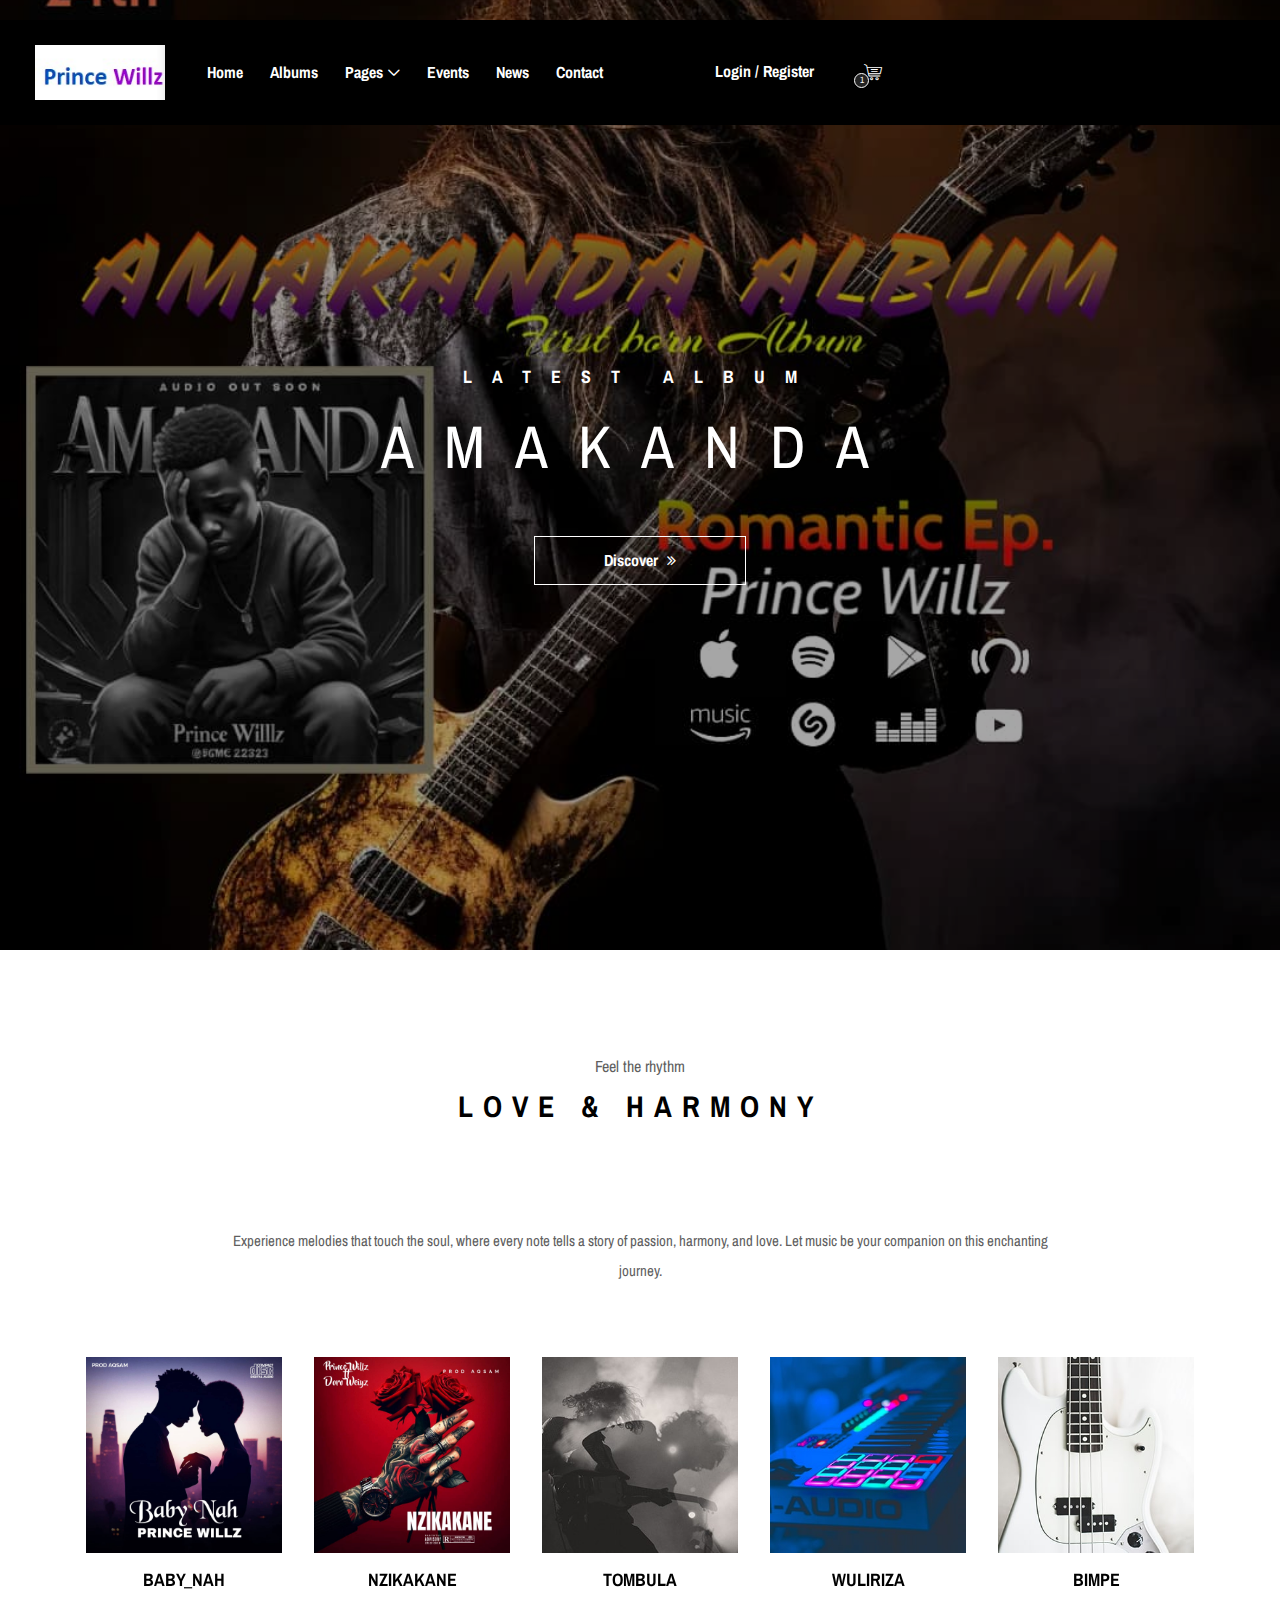
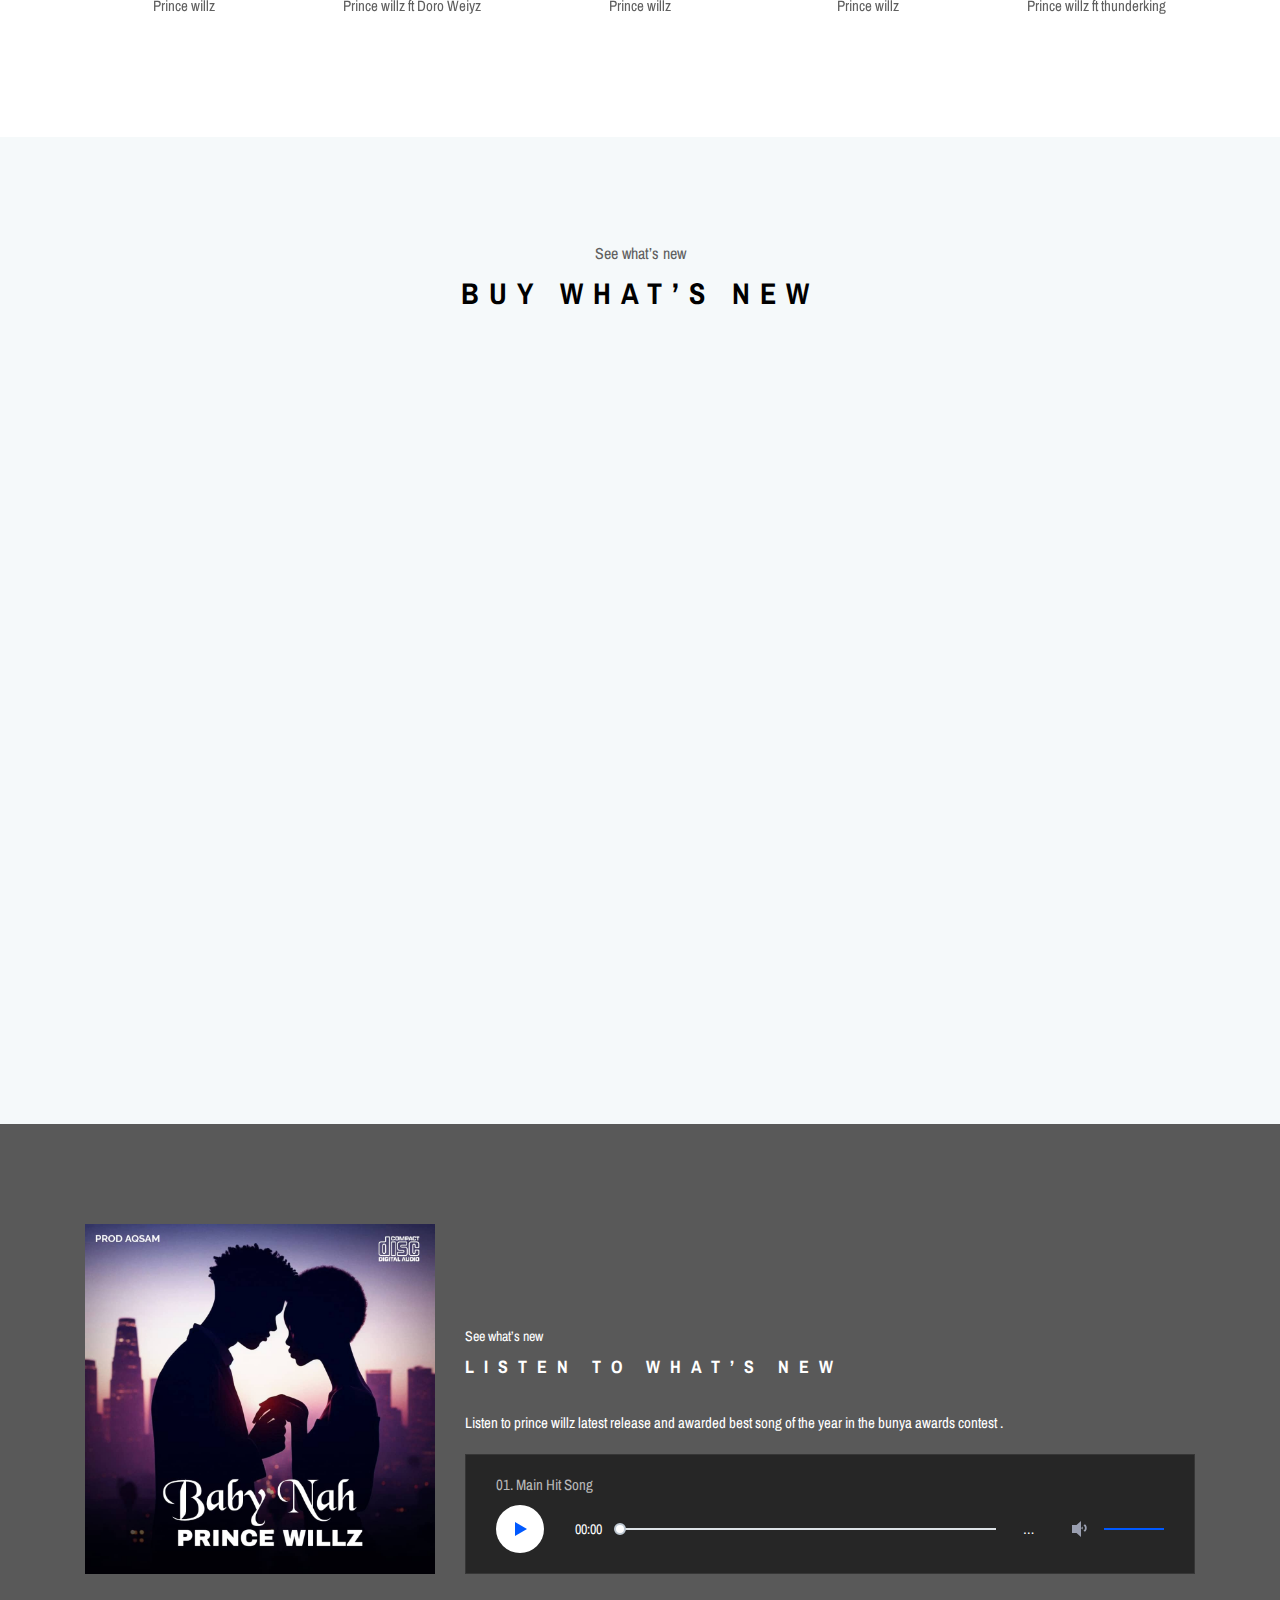
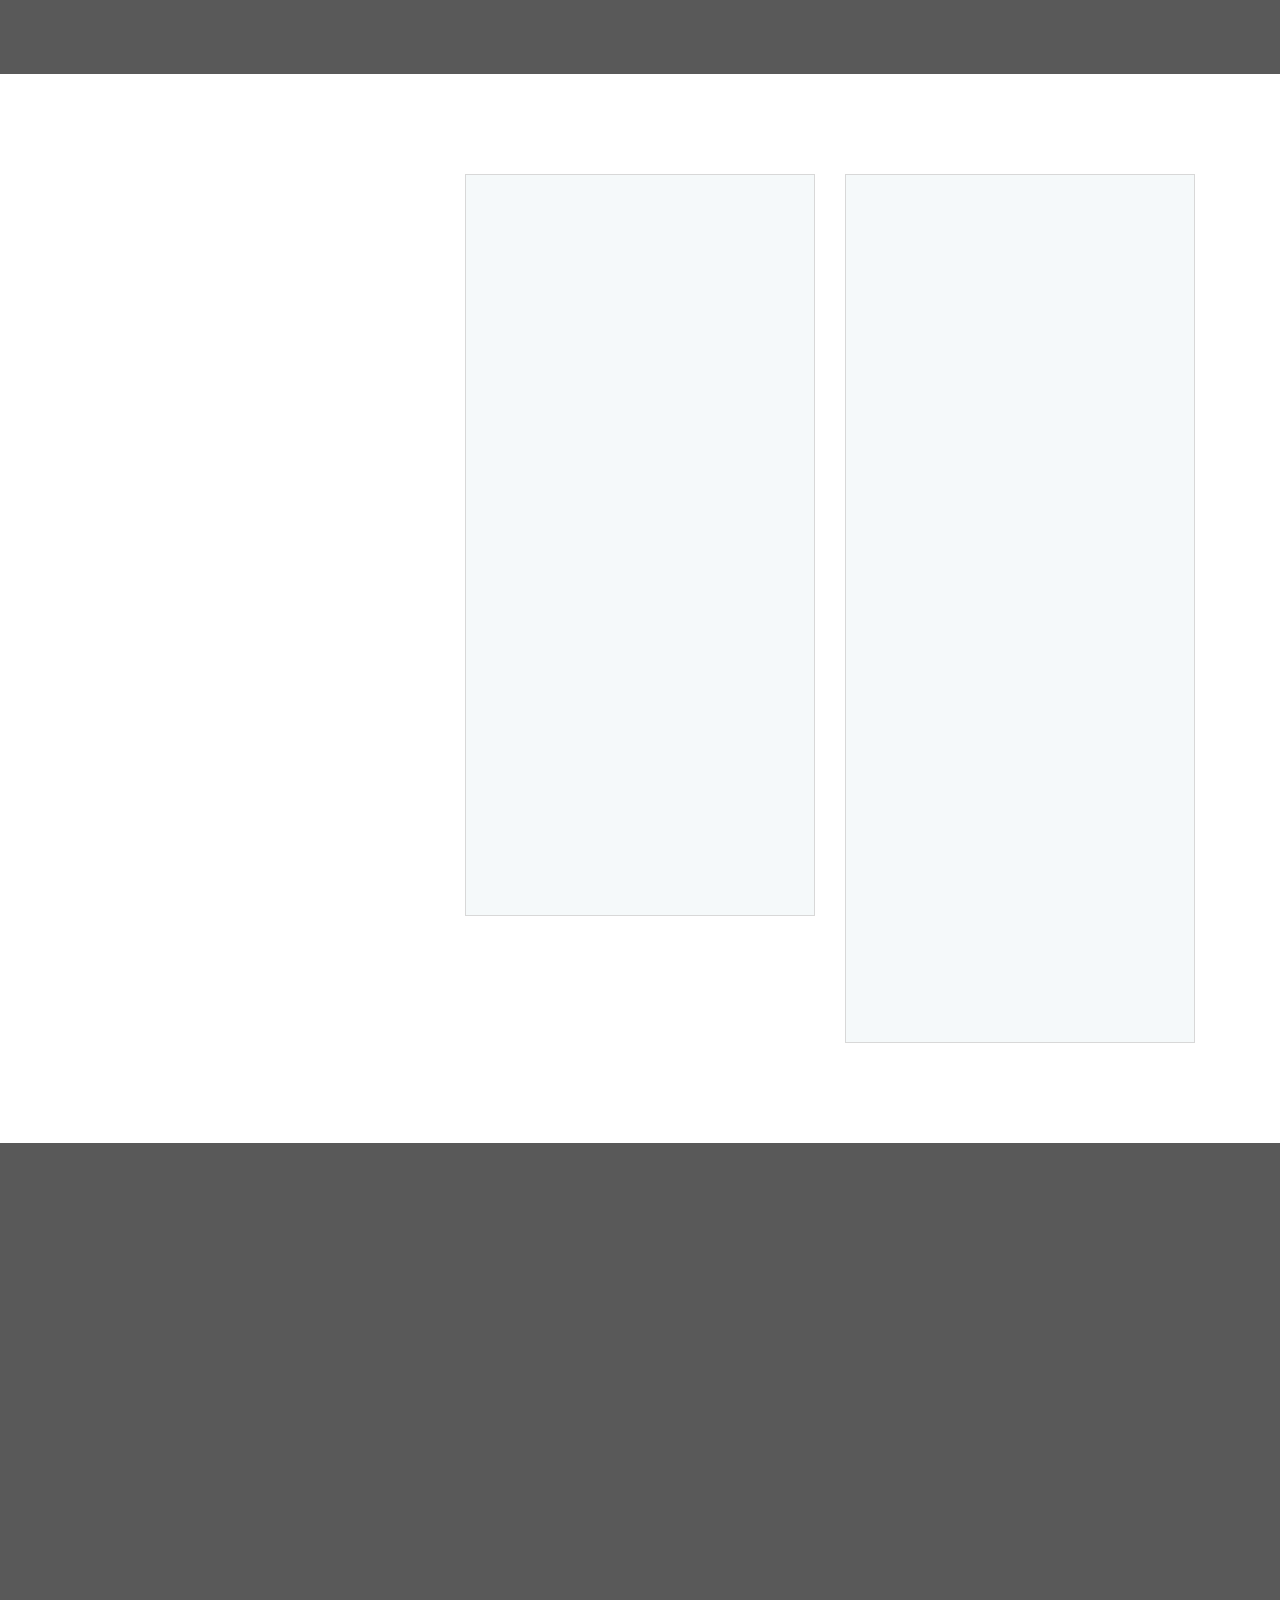
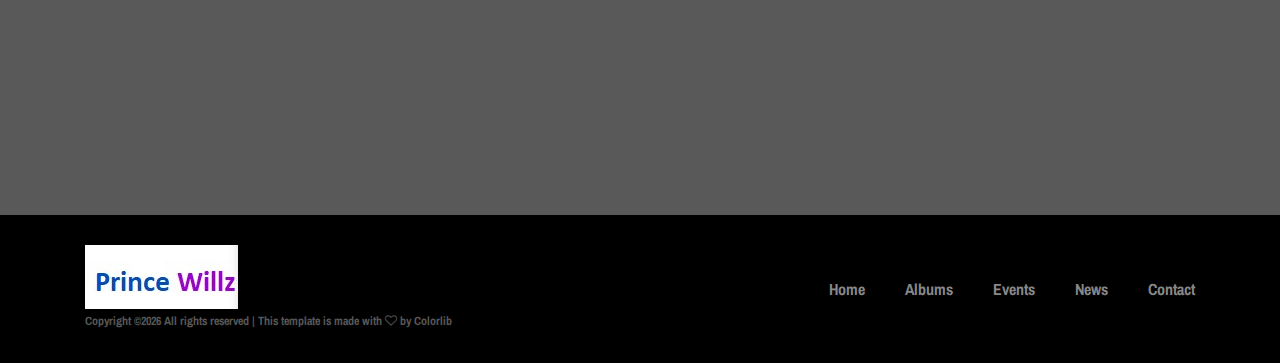
==== index.html @ c7299e0e "Initial commit" ====
<!DOCTYPE html>
<html lang="en">

<head>
    <meta charset="UTF-8">
    <meta name="description" content="">
    <meta http-equiv="X-UA-Compatible" content="IE=edge">
    <meta name="viewport" content="width=device-width, initial-scale=1, shrink-to-fit=no">
    <!-- The above 4 meta tags *must* come first in the head; any other head content must come *after* these tags -->

    <!-- Title -->
    <title>love texture music</title>

    <!-- Favicon -->
    <link rel="icon" href="img/core-img/favicon.ico">

    <!-- Stylesheet -->
    <link rel="stylesheet" href="style.css">

</head>

<body>
    <!-- Preloader -->
    <div class="preloader d-flex align-items-center justify-content-center">
        <div class="lds-ellipsis">
            <div></div>
            <div></div>
            <div></div>
            <div></div>
        </div>
    </div>

    <!-- ##### Header Area Start ##### -->
    <header class="header-area">
        <!-- Navbar Area -->
        <div class="oneMusic-main-menu">
            <div class="classy-nav-container breakpoint-off">
                <div class="container">
                    <!-- Menu -->
                    <nav class="classy-navbar justify-content-between" id="oneMusicNav">

                        <!-- Nav brand -->
                        <a href="index.html" class="nav-brand"><img src="img/core-img/prince.jpg" alt=""></a>

                        <!-- Navbar Toggler -->
                        <div class="classy-navbar-toggler">
                            <span class="navbarToggler"><span></span><span></span><span></span></span>
                        </div>

                        <!-- Menu -->
                        <div class="classy-menu">

                            <!-- Close Button -->
                            <div class="classycloseIcon">
                                <div class="cross-wrap"><span class="top"></span><span class="bottom"></span></div>
                            </div>

                            <!-- Nav Start -->
                            <div class="classynav">
                                <ul>
                                    <li><a href="index.html">Home</a></li>
                                    <li><a href="music.html">Albums</a></li>
                                    <li><a href="#">Pages</a>
                                        <ul class="dropdown">
                                            <li><a href="index.html">Home</a></li>
                                            <li><a href="music.html">Albums</a></li>
                                            <li><a href="event.html">Events</a></li>
                                            <li><a href="blog.html">News</a></li>
                                            <li><a href="contact.html">Contact</a></li>
                                            <li><a href="elements.html">Elements</a></li>
                                            <li><a href="login.html">Login</a></li>
                                            <li><a href="#">Dropdown</a>
                                                <ul class="dropdown">
                                                    <li><a href="#">Even Dropdown</a></li>
                                                    <li><a href="#">Even Dropdown</a></li>
                                                    <li><a href="#">Even Dropdown</a></li>
                                                    <li><a href="#">Even Dropdown</a>
                                                        <ul class="dropdown">
                                                            <li><a href="#">Deeply Dropdown</a></li>
                                                            <li><a href="#">Deeply Dropdown</a></li>
                                                            <li><a href="#">Deeply Dropdown</a></li>
                                                            <li><a href="#">Deeply Dropdown</a></li>
                                                            <li><a href="#">Deeply Dropdown</a></li>
                                                        </ul>
                                                    </li>
                                                    <li><a href="#">Even Dropdown</a></li>
                                                </ul>
                                            </li>
                                        </ul>
                                    </li>
                                    <li><a href="event.html">Events</a></li>
                                    <li><a href="blog.html">News</a></li>
                                    <li><a href="contact.html">Contact</a></li>
                                </ul>

                                <!-- Login/Register & Cart Button -->
                                <div class="login-register-cart-button d-flex align-items-center">
                                    <!-- Login/Register -->
                                    <div class="login-register-btn mr-50">
                                        <a href="login.html" id="loginBtn">Login / Register</a>
                                    </div>

                                    <!-- Cart Button -->
                                    <div class="cart-btn">
                                        <p><span class="icon-shopping-cart"></span> <span class="quantity">1</span></p>
                                    </div>
                                </div>
                            </div>
                            <!-- Nav End -->

                        </div>
                    </nav>
                </div>
            </div>
        </div>
    </header>
    <!-- ##### Header Area End ##### -->

    <!-- ##### Hero Area Start ##### -->
    <section class="hero-area">
        <div class="hero-slides owl-carousel">
            <!-- Single Hero Slide -->
            <div class="single-hero-slide d-flex align-items-center justify-content-center">
                <!-- Slide Img -->
                <div class="slide-img bg-img" style="background-image: url(img/bg-img/amakanda.jpg);"></div>
                <!-- Slide Content -->
                <div class="container">
                    <div class="row">
                        <div class="col-12">
                            <div class="hero-slides-content text-center">
                                <h6 data-animation="fadeInUp" data-delay="100ms">Latest album</h6>
                                <h2 data-animation="fadeInUp" data-delay="300ms">AMAKANDA <span>AMAKANDA</span></h2>
                                <a data-animation="fadeInUp" data-delay="500ms" href="#" class="btn oneMusic-btn mt-50">Discover <i class="fa fa-angle-double-right"></i></a>
                            </div>
                        </div>
                    </div>
                </div>
            </div>

            <!-- Single Hero Slide -->
            <div class="single-hero-slide d-flex align-items-center justify-content-center">
                <!-- Slide Img -->
                <div class="slide-img bg-img" style="background-image: url(img/bg-img/babynah.jpg);"></div>
                <!-- Slide Content -->
                <div class="container">
                    <div class="row">
                        <div class="col-12">
                            <div class="hero-slides-content text-center">
                                <h6 data-animation="fadeInUp" data-delay="100ms">Latest Collab</h6>
                                <h2 data-animation="fadeInUp" data-delay="300ms">BABY NAH <span>BABY NAH</span></h2>
                                <a data-animation="fadeInUp" data-delay="500ms" href="#" class="btn oneMusic-btn mt-50">Discover <i class="fa fa-angle-double-right"></i></a>
                            </div>
                        </div>
                    </div>
                </div>
            </div>
        </div>
    </section>
    <!-- ##### Hero Area End ##### -->

<!-- ##### Latest Albums Area Start ##### -->
<section class="latest-albums-area section-padding-100">
    <div class="container">
        <div class="row">
            <div class="col-12">
                <div class="section-heading style-2">
                    <p>Feel the rhythm</p>
                    <h2>Love & Harmony</h2>
                </div>
            </div>
        </div>
        <div class="row justify-content-center">
            <div class="col-12 col-lg-9">
                <div class="albums-text text-center mb-70">
                    <p>Experience melodies that touch the soul, where every note tells a story of passion, harmony, and love. Let music be your companion on this enchanting journey.</p>
                </div>
            </div>
        </div>

        <div class="row">
            <div class="col-12">
                <div class="albums-slideshow owl-carousel">
                    <!-- Single Album -->
                    <div class="single-album">
                        <img src="img/bg-img/babynah.jpg" alt="">
                        <div class="album-info">
                            <a href="music.html">
                                <h5>Baby_Nah</h5>
                            </a>
                            <p>Prince willz</p>
                        </div>
                    </div>

                    <!-- Single Album -->
                    <div class="single-album">
                        <img src="img/bg-img/nzikankane.jpg" alt="">
                        <div class="album-info">
                            <a href="music.html">
                                <h5>Nzikakane</h5>
                            </a>
                            <p>Prince willz ft Doro Weiyz</p>
                        </div>
                    </div>

                    <!-- Single Album -->
                    <div class="single-album">
                        <img src="img/bg-img/a3.jpg" alt="">
                        <div class="album-info">
                            <a href="music.html">
                                <h5>Tombula</h5>
                            </a>
                            <p>Prince willz</p>
                        </div>
                    </div>

                    <!-- Single Album -->
                    <div class="single-album">
                        <img src="img/bg-img/a4.jpg" alt="">
                        <div class="album-info">
                            <a href="music.html">
                                <h5>Wuliriza</h5>
                            </a>
                            <p>Prince willz</p>
                        </div>
                    </div>

                    <!-- Single Album -->
                    <div class="single-album">
                        <img src="img/bg-img/a5.jpg" alt="">
                        <div class="album-info">
                            <a href="music.html">
                                <h5>Bimpe</h5>
                            </a>
                            <p>Prince willz ft thunderking</p>
                        </div>
                    </div>

                    <!-- Single Album -->
                    <div class="single-album">
                        <img src="img/bg-img/amakanda.jpg" alt="">
                        <div class="album-info">
                            <a href="music.html">
                                <h5>amakanda</h5>
                            </a>
                            <p>Prince willz</p>
                        </div>
                    </div>
                </div>
            </div>
        </div>
    </div>
</section>
<!-- ##### Latest Albums Area End ##### -->
    <!-- ##### Buy Now Area Start ##### -->
    <section class="oneMusic-buy-now-area has-fluid bg-gray section-padding-100">
        <div class="container-fluid">
            <div class="row">
                <div class="col-12">
                    <div class="section-heading style-2">
                        <p>See what’s new</p>
                        <h2>Buy What’s New</h2>
                    </div>
                </div>
            </div>

            <div class="row">

                <!-- Single Album Area -->
                <div class="col-12 col-sm-6 col-md-4 col-lg-2">
                    <div class="single-album-area wow fadeInUp" data-wow-delay="100ms">
                        <div class="album-thumb">
                            <img src="img/bg-img/b1.jpg" alt="">
                            <!-- Album Price -->
                            <div class="album-price">
                                <p>$0.90</p>
                            </div>
                            <!-- Play Icon -->
                            <div class="play-icon">
                                <a href="#" class="video--play--btn"><span class="icon-play-button"></span></a>
                            </div>
                        </div>
                        <div class="album-info">
                            <a href="#">
                                <h5>Garage Band</h5>
                            </a>
                            <p>Radio Station</p>
                        </div>
                    </div>
                </div>

                <!-- Single Album Area -->
                <div class="col-12 col-sm-6 col-md-4 col-lg-2">
                    <div class="single-album-area wow fadeInUp" data-wow-delay="200ms">
                        <div class="album-thumb">
                            <img src="img/bg-img/b2.jpg" alt="">
                        </div>
                        <div class="album-info">
                            <a href="#">
                                <h5>Noises</h5>
                            </a>
                            <p>Buble Gum</p>
                        </div>
                    </div>
                </div>

                <!-- Single Album Area -->
                <div class="col-12 col-sm-6 col-md-4 col-lg-2">
                    <div class="single-album-area wow fadeInUp" data-wow-delay="300ms">
                        <div class="album-thumb">
                            <img src="img/bg-img/b3.jpg" alt="">
                        </div>
                        <div class="album-info">
                            <a href="#">
                                <h5>Jess Parker</h5>
                            </a>
                            <p>The Album</p>
                        </div>
                    </div>
                </div>

                <!-- Single Album Area -->
                <div class="col-12 col-sm-6 col-md-4 col-lg-2">
                    <div class="single-album-area wow fadeInUp" data-wow-delay="400ms">
                        <div class="album-thumb">
                            <img src="img/bg-img/b4.jpg" alt="">
                        </div>
                        <div class="album-info">
                            <a href="#">
                                <h5>Noises</h5>
                            </a>
                            <p>Buble Gum</p>
                        </div>
                    </div>
                </div>

                <!-- Single Album Area -->
                <div class="col-12 col-sm-6 col-md-4 col-lg-2">
                    <div class="single-album-area wow fadeInUp" data-wow-delay="500ms">
                        <div class="album-thumb">
                            <img src="img/bg-img/b1.jpg" alt="">
                            <!-- Album Price -->
                            <div class="album-price">
                                <p>$0.90</p>
                            </div>
                            <!-- Play Icon -->
                            <div class="play-icon">
                                <a href="#" class="video--play--btn"><span class="icon-play-button"></span></a>
                            </div>
                        </div>
                        <div class="album-info">
                            <a href="#">
                                <h5>Garage Band</h5>
                            </a>
                            <p>Radio Station</p>
                        </div>
                    </div>
                </div>

                <!-- Single Album Area -->
                <div class="col-12 col-sm-6 col-md-4 col-lg-2">
                    <div class="single-album-area wow fadeInUp" data-wow-delay="600ms">
                        <div class="album-thumb">
                            <img src="img/bg-img/b2.jpg" alt="">
                        </div>
                        <div class="album-info">
                            <a href="#">
                                <h5>Noises</h5>
                            </a>
                            <p>Buble Gum</p>
                        </div>
                    </div>
                </div>

                <!-- Single Album Area -->
                <div class="col-12 col-sm-6 col-md-4 col-lg-2">
                    <div class="single-album-area wow fadeInUp" data-wow-delay="100ms">
                        <div class="album-thumb">
                            <img src="img/bg-img/b3.jpg" alt="">
                        </div>
                        <div class="album-info">
                            <a href="#">
                                <h5>Jess Parker</h5>
                            </a>
                            <p>The Album</p>
                        </div>
                    </div>
                </div>

                <!-- Single Album Area -->
                <div class="col-12 col-sm-6 col-md-4 col-lg-2">
                    <div class="single-album-area wow fadeInUp" data-wow-delay="200ms">
                        <div class="album-thumb">
                            <img src="img/bg-img/b4.jpg" alt="">
                        </div>
                        <div class="album-info">
                            <a href="#">
                                <h5>Noises</h5>
                            </a>
                            <p>Buble Gum</p>
                        </div>
                    </div>
                </div>

                <!-- Single Album Area -->
                <div class="col-12 col-sm-6 col-md-4 col-lg-2">
                    <div class="single-album-area wow fadeInUp" data-wow-delay="300ms">
                        <div class="album-thumb">
                            <img src="img/bg-img/b1.jpg" alt="">
                            <!-- Album Price -->
                            <div class="album-price">
                                <p>$0.90</p>
                            </div>
                            <!-- Play Icon -->
                            <div class="play-icon">
                                <a href="#" class="video--play--btn"><span class="icon-play-button"></span></a>
                            </div>
                        </div>
                        <div class="album-info">
                            <a href="#">
                                <h5>Garage Band</h5>
                            </a>
                            <p>Radio Station</p>
                        </div>
                    </div>
                </div>

                <!-- Single Album Area -->
                <div class="col-12 col-sm-6 col-md-4 col-lg-2">
                    <div class="single-album-area wow fadeInUp" data-wow-delay="400ms">
                        <div class="album-thumb">
                            <img src="img/bg-img/b2.jpg" alt="">
                        </div>
                        <div class="album-info">
                            <a href="#">
                                <h5>Noises</h5>
                            </a>
                            <p>Buble Gum</p>
                        </div>
                    </div>
                </div>

                <!-- Single Album Area -->
                <div class="col-12 col-sm-6 col-md-4 col-lg-2">
                    <div class="single-album-area wow fadeInUp" data-wow-delay="500ms">
                        <div class="album-thumb">
                            <img src="img/bg-img/b3.jpg" alt="">
                        </div>
                        <div class="album-info">
                            <a href="#">
                                <h5>Jess Parker</h5>
                            </a>
                            <p>The Album</p>
                        </div>
                    </div>
                </div>

                <!-- Single Album Area -->
                <div class="col-12 col-sm-6 col-md-4 col-lg-2">
                    <div class="single-album-area wow fadeInUp" data-wow-delay="600ms">
                        <div class="album-thumb">
                            <img src="img/bg-img/b4.jpg" alt="">
                        </div>
                        <div class="album-info">
                            <a href="#">
                                <h5>Noises</h5>
                            </a>
                            <p>Buble Gum</p>
                        </div>
                    </div>
                </div>

            </div>

            <div class="row">
                <div class="col-12">
                    <div class="load-more-btn text-center wow fadeInUp" data-wow-delay="300ms">
                        <a href="#" class="btn oneMusic-btn">Load More <i class="fa fa-angle-double-right"></i></a>
                    </div>
                </div>
            </div>
        </div>
    </section>
    <!-- ##### Buy Now Area End ##### -->

    <!-- ##### Featured Artist Area Start ##### -->
    <section class="featured-artist-area section-padding-100 bg-img bg-overlay bg-fixed" style="background-image: url(img/bg-img/bg-4.jpg);">
        <div class="container">
            <div class="row align-items-end">
                <div class="col-12 col-md-5 col-lg-4">
                    <div class="featured-artist-thumb">
                        <img src="img/bg-img/babynah.jpg" alt="">
                    </div>
                </div>
                <div class="col-12 col-md-7 col-lg-8">
                    <div class="featured-artist-content">
                        <!-- Section Heading -->
                        <div class="section-heading white text-left mb-30">
                            <p>See what’s new</p>
                            <h2>Listen to What’s New</h2>
                        </div>
                        <p>Listen to prince willz latest release and awarded best song of the year in the bunya awards contest .</p>
                        <div class="song-play-area">
                            <div class="song-name">
                                <p>01. Main Hit Song</p>
                            </div>
                            <audio preload="auto" controls>
                                <source src="audio/Baby_Nah.mp3">
                            </audio>
                        </div>
                    </div>
                </div>
            </div>
        </div>
    </section>
    <!-- ##### Featured Artist Area End ##### -->

    <!-- ##### Miscellaneous Area Start ##### -->
    <section class="miscellaneous-area section-padding-100-0">
        <div class="container">
            <div class="row">
                <!-- ***** Weeks Top ***** -->
                <div class="col-12 col-lg-4">
                    <div class="weeks-top-area mb-100">
                        <div class="section-heading text-left mb-50 wow fadeInUp" data-wow-delay="50ms">
                            <p>See what’s new</p>
                            <h2>This week’s top streams </h2>
                        </div>

                        <!-- Single Top Item -->
                        <div class="single-top-item d-flex wow fadeInUp" data-wow-delay="100ms">
                            <div class="thumbnail">
                                <img src="img/bg-img/babynah.jpg" alt="">
                            </div>
                            <div class="content-">
                                <h6>Prince willz</h6>
                                <p>Baby Nah</p>
                            </div>
                        </div>

                        <!-- Single Top Item -->
                        <div class="single-top-item d-flex wow fadeInUp" data-wow-delay="150ms">
                            <div class="thumbnail">
                                <img src="img/bg-img/nzikankane.jpg" alt="">
                            </div>
                            <div class="content-">
                                <h6>Prince willz ft Doro weiyz</h6>
                                <p>Nzikankane</p>
                            </div>
                        </div>

                        <!-- Single Top Item -->
                        <div class="single-top-item d-flex wow fadeInUp" data-wow-delay="200ms">
                            <div class="thumbnail">
                                <img src="img/bg-img/bitware.jpg" alt="">
                            </div>
                            <div class="content-">
                                <h6>Prince willz ft Vic tumz</h6>
                                <p>Bitware</p>
                            </div>
                        </div>

                        <!-- Single Top Item -->
                        <div class="single-top-item d-flex wow fadeInUp" data-wow-delay="250ms">
                            <div class="thumbnail">
                                <img src="img/bg-img/willz 5.jpg" alt="">
                            </div>
                            <div class="content-">
                                <h6>Prince willz</h6>
                                <p>Tombula</p>
                            </div>
                        </div>

                        <!-- Single Top Item -->

                        <div class="single-top-item d-flex wow fadeInUp" data-wow-delay="300ms">
                            <div class="thumbnail">
                                <img src="img/bg-img/willz.jpg" alt="">
                            </div>
                            <div class="content-">
                                <h6>prince willz </h6>
                                <p>Baby nah short reel of collab</p>
                            </div>
                        </div>
                        <div class="row">
                            <div class="col-12">
                                <div class="load-more-btn text-center wow fadeInUp" data-wow-delay="300ms">
                                    <a href="music.html" class="btn oneMusic-btn">Download More <i class="fa fa-angle-double-right"></i></a>
                                </div>
                            </div>
                        </div>

                    </div>
                </div>

                <!-- ***** New Hits Songs ***** -->
                <div class="col-12 col-lg-4">
                    <div class="new-hits-area mb-100">
                        <div class="section-heading text-left mb-50 wow fadeInUp" data-wow-delay="50ms">
                            <p>See what’s new</p>
                            <h2>New Hits</h2>
                        </div>

                        <!-- Single Top Item -->
                        <div class="single-new-item d-flex align-items-center justify-content-between wow fadeInUp" data-wow-delay="100ms">
                            <div class="first-part d-flex align-items-center">
                                <div class="thumbnail">
                                    <img src="img/bg-img/babynah.jpg" alt="">
                                </div>
                                <div class="content-">
                                    <h6>Baby nah remix</h6>
                                    <p>Prince willz ft vyroota</p>
                                </div>
                            </div>
                            <audio preload="auto" controls>
                                <source src="audio/Baby_Nah.mp3">
                            </audio>
                        </div>

                        <!-- Single Top Item -->
                        <div class="single-new-item d-flex align-items-center justify-content-between wow fadeInUp" data-wow-delay="150ms">
                            <div class="first-part d-flex align-items-center">
                                <div class="thumbnail">
                                    <img src="img/bg-img/bitware.jpg" alt="">
                                </div>
                                <div class="content-">
                                    <h6>Bitware</h6>
                                    <p>Prince willz</p>
                                </div>
                            </div>
                            <audio preload="auto" controls>
                                <source src="audio/Bimpe - Prince Willz.mp3">
                            </audio>
                        </div>

                        <!-- Single Top Item -->
                        <div class="single-new-item d-flex align-items-center justify-content-between wow fadeInUp" data-wow-delay="200ms">
                            <div class="first-part d-flex align-items-center">
                                <div class="thumbnail">
                                    <img src="img/bg-img/nzikankane.jpg" alt="">
                                </div>
                                <div class="content-">
                                    <h6>Nzikakane</h6>
                                    <p>Prince willz ft doro Weiyz</p>
                                </div>
                            </div>
                            <audio preload="auto" controls>
                                <source src="audio/Nzikakane - Prince Willz & Doro Weiyz.mp3">
                            </audio>
                        </div>

                        <!-- Single Top Item -->
                        <div class="single-new-item d-flex align-items-center justify-content-between wow fadeInUp" data-wow-delay="250ms">
                            <div class="first-part d-flex align-items-center">
                                <div class="thumbnail">
                                    <img src="img/bg-img/wt10.jpg" alt="">
                                </div>
                                <div class="content-">
                                    <h6>Tombula </h6>
                                    <p>Prince willz</p>
                                </div>
                            </div>
                            <audio preload="auto" controls>
                                <source src="audio/Tombula - Prince Willz.mp3">
                            </audio>
                        </div>

                        <!-- Single Top Item -->
                        <div class="single-new-item d-flex align-items-center justify-content-between wow fadeInUp" data-wow-delay="300ms">
                            <div class="first-part d-flex align-items-center">
                                <div class="thumbnail">
                                    <img src="img/bg-img/wt11.jpg" alt="">
                                </div>
                                <div class="content-">
                                    <h6>Wuliriza</h6>
                                    <p>Prince willz</p>
                                </div>
                            </div>
                            <audio preload="auto" controls>
                                <source src="audio/Wuliriza - Prince Willz.mp3">
                            </audio>
                        </div>

                        <!-- Single Top Item -->
                        <div class="single-new-item d-flex align-items-center justify-content-between wow fadeInUp" data-wow-delay="350ms">
                            <div class="first-part d-flex align-items-center">
                                <div class="thumbnail">
                                    <img src="img/bg-img/wt12.jpg" alt="">
                                </div>
                                <div class="content-">
                                    <h6>Bimpe</h6>
                                    <p>Prince willz ft thunderking</p>
                                </div>
                            </div>
                            <audio preload="auto" controls>
                                <source src="audio/Bimpe - Prince Willz.mp3">
                            </audio>
                        </div>
                    </div>
                </div>

                <!-- ***** Popular Artists ***** -->
                <div class="col-12 col-lg-4">
                    <div class="popular-artists-area mb-100">
                        <div class="section-heading text-left mb-50 wow fadeInUp" data-wow-delay="50ms">
                            <p>Bunya Awards ranking</p>
                            <h2>Popular Artist</h2>
                        </div>

                        <!-- Single Artist -->
                        <div class="single-artists d-flex align-items-center wow fadeInUp" data-wow-delay="100ms">
                            <div class="thumbnail">
                                <img src="img/bg-img/xbamboo.jpg" alt="">
                            </div>
                            <div class="content-">
                                <p>xbamboo</p>
                            </div>
                        </div>

                        <!-- Single Artist -->
                        <div class="single-artists d-flex align-items-center wow fadeInUp" data-wow-delay="150ms">
                            <div class="thumbnail">
                                <img src="img/bg-img/willz.jpg" alt="">
                            </div>
                            <div class="content-">
                                <p>Prince Willz</p>
                            </div>
                        </div>

                        <!-- Single Artist -->
                        <div class="single-artists d-flex align-items-center wow fadeInUp" data-wow-delay="200ms">
                            <div class="thumbnail">
                                <img src="img/bg-img/vic tumz.jpg" alt="">
                            </div>
                            <div class="content-">
                                <p>Vic Tumz</p>
                            </div>
                        </div>

                        <!-- Single Artist -->
                        <div class="single-artists d-flex align-items-center wow fadeInUp" data-wow-delay="250ms">
                            <div class="thumbnail">
                                <img src="img/bg-img/doro weiyz.jpg" alt="">
                            </div>
                            <div class="content-">
                                <p>Doro weiyz</p>
                            </div>
                        </div>

                        <!-- Single Artist -->
                        <div class="single-artists d-flex align-items-center wow fadeInUp" data-wow-delay="300ms">
                            <div class="thumbnail">
                                <img src="img/bg-img/Allen.jpg" alt="">
                            </div>
                            <div class="content-">
                                <p>Allen Atty</p>
                            </div>
                        </div>

                        <!-- Single Artist -->
                        <div class="single-artists d-flex align-items-center wow fadeInUp" data-wow-delay="350ms">
                            <div class="thumbnail">
                                <img src="img/bg-img/pa6.jpg" alt="">
                            </div>
                            <div class="content-">
                                <p>Tall man</p>
                            </div>
                        </div>

                        <!-- Single Artist -->
                        <div class="single-artists d-flex align-items-center wow fadeInUp" data-wow-delay="400ms">
                            <div class="thumbnail">
                                <img src="img/bg-img/macky keiyz.jpg" alt="">
                            </div>
                            <div class="content-">
                                <p>Macky keiyz</p>
                            </div>
                        </div>

                    </div>
                </div>
            </div>
        </div>
    </section>
    <!-- ##### Miscellaneous Area End ##### -->

    <!-- ##### Contact Area Start ##### -->
    <section class="contact-area section-padding-100 bg-img bg-overlay bg-fixed has-bg-img" style="background-image: url(img/bg-img/bg-2.jpg);">
        <div class="container">
            <div class="row">
                <div class="col-12">
                    <div class="section-heading white wow fadeInUp" data-wow-delay="100ms">
                        <p>See what’s new</p>
                        <h2>Get In Touch</h2>
                    </div>
                </div>
            </div>

            <div class="row">
                <div class="col-12">
                    <!-- Contact Form Area -->
                    <div class="contact-form-area">
                        <form action="#" method="post">
                            <div class="row">
                                <div class="col-md-6 col-lg-4">
                                    <div class="form-group wow fadeInUp" data-wow-delay="100ms">
                                        <input type="text" class="form-control" id="name" placeholder="Name">
                                    </div>
                                </div>
                                <div class="col-md-6 col-lg-4">
                                    <div class="form-group wow fadeInUp" data-wow-delay="200ms">
                                        <input type="email" class="form-control" id="email" placeholder="E-mail">
                                    </div>
                                </div>
                                <div class="col-lg-4">
                                    <div class="form-group wow fadeInUp" data-wow-delay="300ms">
                                        <input type="text" class="form-control" id="subject" placeholder="Subject">
                                    </div>
                                </div>
                                <div class="col-12">
                                    <div class="form-group wow fadeInUp" data-wow-delay="400ms">
                                        <textarea name="message" class="form-control" id="message" cols="30" rows="10" placeholder="Message"></textarea>
                                    </div>
                                </div>
                                <div class="col-12 text-center wow fadeInUp" data-wow-delay="500ms">
                                    <button class="btn oneMusic-btn mt-30" type="submit">Send <i class="fa fa-angle-double-right"></i></button>
                                </div>
                            </div>
                        </form>
                    </div>
                </div>
            </div>
        </div>
    </section>
    <!-- ##### Contact Area End ##### -->

    <!-- ##### Footer Area Start ##### -->
    <footer class="footer-area">
        <div class="container">
            <div class="row d-flex flex-wrap align-items-center">
                <div class="col-12 col-md-6">
                    <a href="#"><img src="img/core-img/prince.jpg" alt=""></a>
                    <p class="copywrite-text"><a href="#"><!-- Link back to Colorlib can't be removed. Template is licensed under CC BY 3.0. -->
Copyright &copy;<script>document.write(new Date().getFullYear());</script> All rights reserved | This template is made with <i class="fa fa-heart-o" aria-hidden="true"></i> by <a href="https://colorlib.com" target="_blank">Colorlib</a>
<!-- Link back to Colorlib can't be removed. Template is licensed under CC BY 3.0. --></p>
                </div>

                <div class="col-12 col-md-6">
                    <div class="footer-nav">
                        <ul>
                            <li><a href="#">Home</a></li>
                            <li><a href="#">Albums</a></li>
                            <li><a href="#">Events</a></li>
                            <li><a href="#">News</a></li>
                            <li><a href="#">Contact</a></li>
                        </ul>
                    </div>
                </div>
            </div>
        </div>
    </footer>
    <!-- ##### Footer Area Start ##### -->

    <!-- ##### All Javascript Script ##### -->
    <!-- jQuery-2.2.4 js -->
    <script src="js/jquery/jquery-2.2.4.min.js"></script>
    <!-- Popper js -->
    <script src="js/bootstrap/popper.min.js"></script>
    <!-- Bootstrap js -->
    <script src="js/bootstrap/bootstrap.min.js"></script>
    <!-- All Plugins js -->
    <script src="js/plugins/plugins.js"></script>
    <!-- Active js -->
    <script src="js/active.js"></script>
</body>

</html>
---- style.css ----
/* [Master Stylesheet - v1.0] */
/* :: 1.0 Import Fonts */
@import url("https://fonts.googleapis.com/css?family=Archivo+Narrow:400,400i,500,500i,600,600i,700,700i");
/* :: 2.0 Import All CSS */
@import url(css/bootstrap.min.css);
@import url(css/classy-nav.css);
@import url(css/owl.carousel.min.css);
@import url(css/animate.css);
@import url(css/magnific-popup.css);
@import url(css/font-awesome.min.css);
@import url(css/audioplayer.css);
@import url(css/one-music-icon.css);
/* :: 3.0 Base CSS */
* {
  margin: 0;
  padding: 0; }

body {
  font-family: "Archivo Narrow", sans-serif;
  font-size: 14px; }

h1,
h2,
h3,
h4,
h5,
h6 {
  font-family: "Archivo Narrow", sans-serif;
  color: #000000;
  line-height: 1.3;
  font-weight: 700; }

p {
  font-family: "Archivo Narrow", sans-serif;
  color: #5f5f5f;
  font-size: 15px;
  line-height: 2;
  font-weight: 400; }

a,
a:hover,
a:focus {
  -webkit-transition-duration: 500ms;
  transition-duration: 500ms;
  text-decoration: none;
  outline: 0 solid transparent;
  color: #000000;
  font-weight: 700;
  font-size: 16px;
  font-family: "Archivo Narrow", sans-serif; }

ul,
ol {
  margin: 0; }
  ul li,
  ol li {
    list-style: none; }

img {
  height: auto;
  max-width: 100%; }

/* :: 3.1.0 Spacing */
.mt-15 {
  margin-top: 15px !important; }

.mt-30 {
  margin-top: 30px !important; }

.mt-50 {
  margin-top: 50px !important; }

.mt-70 {
  margin-top: 70px !important; }

.mt-100 {
  margin-top: 100px !important; }

.mb-15 {
  margin-bottom: 15px !important; }

.mb-30 {
  margin-bottom: 30px !important; }

.mb-50 {
  margin-bottom: 50px !important; }

.mb-70 {
  margin-bottom: 70px !important; }

.mb-100 {
  margin-bottom: 100px !important; }

.ml-15 {
  margin-left: 15px !important; }

.ml-30 {
  margin-left: 30px !important; }

.ml-50 {
  margin-left: 50px !important; }

.mr-15 {
  margin-right: 15px !important; }

.mr-30 {
  margin-right: 30px !important; }

.mr-50 {
  margin-right: 50px !important; }

/* :: 3.2.0 Height */
.height-400 {
  height: 400px !important; }

.height-500 {
  height: 500px !important; }

.height-600 {
  height: 600px !important; }

.height-700 {
  height: 700px !important; }

.height-800 {
  height: 800px !important; }

/* :: 3.3.0 Section Padding */
.section-padding-100 {
  padding-top: 100px;
  padding-bottom: 100px; }

.section-padding-100-0 {
  padding-top: 100px;
  padding-bottom: 0; }

.section-padding-0-100 {
  padding-top: 0;
  padding-bottom: 100px; }

.section-padding-100-70 {
  padding-top: 100px;
  padding-bottom: 70px; }

/* :: 3.4.0 Section Heading */
.section-heading {
  position: relative;
  z-index: 1;
  margin-bottom: 100px;
  text-align: center; }
  .section-heading p {
    color: #5f5f5f;
    font-size: 14px;
    margin-bottom: 5px; }
  .section-heading h2 {
    font-size: 18px;
    text-transform: uppercase;
    letter-spacing: 10px;
    margin-bottom: 0; }
    @media only screen and (max-width: 767px) {
      .section-heading h2 {
        letter-spacing: 5px; } }
  .section-heading.white h2 {
    color: #fff; }
  .section-heading.style-2 p {
    font-size: 16px; }
  .section-heading.style-2 h2 {
    font-size: 30px; }
    @media only screen and (max-width: 767px) {
      .section-heading.style-2 h2 {
        font-size: 24px; } }

/* :: 3.5.0 Preloader */
.preloader {
  background-color: #ffffff;
  width: 100%;
  height: 100%;
  position: fixed;
  top: 0;
  left: 0;
  right: 0;
  z-index: 99999; }
  .preloader .lds-ellipsis {
    display: inline-block;
    position: relative;
    width: 64px;
    height: 64px; }
    .preloader .lds-ellipsis div {
      position: absolute;
      top: 27px;
      width: 11px;
      height: 11px;
      border-radius: 50%;
      background: #000000;
      animation-timing-function: cubic-bezier(0, 1, 1, 0); }
      .preloader .lds-ellipsis div:nth-child(1) {
        left: 6px;
        -webkit-animation: lds-ellipsis1 0.6s infinite;
        animation: lds-ellipsis1 0.6s infinite; }
      .preloader .lds-ellipsis div:nth-child(2) {
        left: 6px;
        -webkit-animation: lds-ellipsis2 0.6s infinite;
        animation: lds-ellipsis2 0.6s infinite; }
      .preloader .lds-ellipsis div:nth-child(3) {
        left: 26px;
        -webkit-animation: lds-ellipsis2 0.6s infinite;
        animation: lds-ellipsis2 0.6s infinite; }
      .preloader .lds-ellipsis div:nth-child(4) {
        left: 45px;
        -webkit-animation: lds-ellipsis3 0.6s infinite;
        animation: lds-ellipsis3 0.6s infinite; }

@-webkit-keyframes lds-ellipsis1 {
  0% {
    -webkit-transform: scale(0);
    transform: scale(0); }
  100% {
    -webkit-transform: scale(1);
    transform: scale(1); } }
@keyframes lds-ellipsis1 {
  0% {
    -webkit-transform: scale(0);
    transform: scale(0); }
  100% {
    -webkit-transform: scale(1);
    transform: scale(1); } }
@-webkit-keyframes lds-ellipsis3 {
  0% {
    -webkit-transform: scale(1);
    transform: scale(1); }
  100% {
    -webkit-transform: scale(0);
    transform: scale(0); } }
@keyframes lds-ellipsis3 {
  0% {
    -webkit-transform: scale(1);
    transform: scale(1); }
  100% {
    -webkit-transform: scale(0);
    transform: scale(0); } }
@-webkit-keyframes lds-ellipsis2 {
  0% {
    -webkit-transform: translate(0, 0);
    transform: translate(0, 0); }
  100% {
    -webkit-transform: translate(19px, 0);
    transform: translate(19px, 0); } }
@keyframes lds-ellipsis2 {
  0% {
    -webkit-transform: translate(0, 0);
    transform: translate(0, 0); }
  100% {
    -webkit-transform: translate(19px, 0);
    transform: translate(19px, 0); } }
/* :: 3.6.0 Miscellaneous */
.bg-img {
  background-position: center center;
  background-size: cover;
  background-repeat: no-repeat; }

.bg-white {
  background-color: #ffffff !important; }

.bg-dark {
  background-color: #000000 !important; }

.bg-transparent {
  background-color: transparent !important; }

.bg-gray {
  background-color: #f5f9fa; }

.font-bold {
  font-weight: 700; }

.font-light {
  font-weight: 300; }

.bg-overlay {
  position: relative;
  z-index: 2;
  background-position: center center;
  background-size: cover; }
  .bg-overlay::after {
    background-color: rgba(0, 0, 0, 0.65);
    position: absolute;
    z-index: -1;
    top: 0;
    left: 0;
    width: 100%;
    height: 100%;
    content: ""; }

.bg-fixed {
  background-attachment: fixed !important; }

/* :: 3.7.0 ScrollUp */
#scrollUp {
  background-color: #000000;
  border-radius: 0;
  bottom: 50px;
  box-shadow: 0 2px 6px 0 rgba(0, 0, 0, 0.3);
  color: #ffffff;
  font-size: 24px;
  height: 40px;
  line-height: 40px;
  right: 50px;
  text-align: center;
  width: 40px;
  -webkit-transition-duration: 500ms;
  transition-duration: 500ms;
  box-shadow: 0 1px 5px 2px rgba(0, 0, 0, 0.15); }
  @media only screen and (max-width: 767px) {
    #scrollUp {
      right: 30px;
      bottom: 30px; } }
  #scrollUp:hover {
    background-color: #fff;
    color: #232323; }

/* :: 3.8.0 oneMusic Button */
.oneMusic-btn {
  background-color: #fff;
  -webkit-transition-duration: 500ms;
  transition-duration: 500ms;
  position: relative;
  z-index: 1;
  display: inline-block;
  min-width: 212px;
  height: 49px;
  color: #000;
  border: 1px solid #000;
  border-radius: 0;
  padding: 0 30px;
  font-size: 16px;
  line-height: 47px;
  font-weight: 700;
  text-transform: capitalize; }
  .oneMusic-btn i {
    margin-left: 5px; }
  .oneMusic-btn:hover, .oneMusic-btn:focus {
    font-size: 16px;
    font-weight: 700;
    background-color: #000000;
    color: #fff; }
  .oneMusic-btn.btn-2 {
    background-color: #000000;
    color: #fff; }
    .oneMusic-btn.btn-2:hover, .oneMusic-btn.btn-2:focus {
      background-color: #fff;
      color: #232323; }

/* :: 4.0 Header Area CSS */
.header-area {
  position: absolute;
  z-index: 1000;
  width: 100%;
  top: 20px;
  left: 0;
  z-index: 1000; }
  .header-area .oneMusic-main-menu {
    position: relative;
    width: 100%;
    height: 85px;
    background-color: transparent; }
    @media only screen and (max-width: 767px) {
      .header-area .oneMusic-main-menu {
        height: 70px; } }
    .header-area .oneMusic-main-menu .classy-nav-container {
      background-color: transparent; }
    .header-area .oneMusic-main-menu .classy-navbar {
      background-color: transparent;
      height: 85px;
      padding: 0; }
      @media only screen and (max-width: 767px) {
        .header-area .oneMusic-main-menu .classy-navbar {
          height: 70px; } }
      .header-area .oneMusic-main-menu .classy-navbar .classynav ul li a {
        font-weight: 700;
        text-transform: capitalize;
        color: #ffffff;
        font-size: 16px; }
        .header-area .oneMusic-main-menu .classy-navbar .classynav ul li a:hover, .header-area .oneMusic-main-menu .classy-navbar .classynav ul li a:focus {
          color: rgba(255, 255, 255, 0.7); }
        @media only screen and (min-width: 768px) and (max-width: 991px) {
          .header-area .oneMusic-main-menu .classy-navbar .classynav ul li a {
            background-color: #000000;
            border-bottom-color: rgba(255, 255, 255, 0.1); } }
        @media only screen and (max-width: 767px) {
          .header-area .oneMusic-main-menu .classy-navbar .classynav ul li a {
            background-color: #000000;
            border-bottom-color: rgba(255, 255, 255, 0.1); } }
      .header-area .oneMusic-main-menu .classy-navbar .classynav ul li.megamenu-item > a::after,
      .header-area .oneMusic-main-menu .classy-navbar .classynav ul li.has-down > a::after {
        color: #ffffff; }
      .header-area .oneMusic-main-menu .classy-navbar .classynav ul li.megamenu-item ul li > a::after,
      .header-area .oneMusic-main-menu .classy-navbar .classynav ul li.has-down ul li > a::after {
        color: #232323; }
        @media only screen and (max-width: 767px) {
          .header-area .oneMusic-main-menu .classy-navbar .classynav ul li.megamenu-item ul li > a::after,
          .header-area .oneMusic-main-menu .classy-navbar .classynav ul li.has-down ul li > a::after {
            color: #ffffff; } }
      .header-area .oneMusic-main-menu .classy-navbar .classynav ul li ul li a {
        color: #232323; }
        .header-area .oneMusic-main-menu .classy-navbar .classynav ul li ul li a:hover, .header-area .oneMusic-main-menu .classy-navbar .classynav ul li ul li a:focus {
          color: #888888; }
        @media only screen and (min-width: 992px) and (max-width: 1199px) {
          .header-area .oneMusic-main-menu .classy-navbar .classynav ul li ul li a {
            padding: 0 15px; } }
        @media only screen and (min-width: 768px) and (max-width: 991px) {
          .header-area .oneMusic-main-menu .classy-navbar .classynav ul li ul li a {
            color: #ffffff;
            padding: 0 30px;
            border-bottom-color: rgba(255, 255, 255, 0.1); } }
        @media only screen and (max-width: 767px) {
          .header-area .oneMusic-main-menu .classy-navbar .classynav ul li ul li a {
            color: #ffffff;
            padding: 0 30px;
            border-bottom-color: rgba(255, 255, 255, 0.1) !important; } }
      .header-area .oneMusic-main-menu .classy-navbar .classynav ul li .dropdown li .dropdown li .dropdown li a {
        border-bottom: 1px solid rgba(242, 244, 248, 0.7); }
        @media only screen and (min-width: 768px) and (max-width: 991px) {
          .header-area .oneMusic-main-menu .classy-navbar .classynav ul li .dropdown li .dropdown li .dropdown li a {
            border-bottom-color: rgba(255, 255, 255, 0.1) !important; } }
        @media only screen and (max-width: 767px) {
          .header-area .oneMusic-main-menu .classy-navbar .classynav ul li .dropdown li .dropdown li .dropdown li a {
            border-bottom-color: rgba(255, 255, 255, 0.1) !important; } }
    .header-area .oneMusic-main-menu .login-register-cart-button {
      position: relative;
      z-index: 1;
      margin-left: 100px; }
      @media only screen and (min-width: 768px) and (max-width: 991px) {
        .header-area .oneMusic-main-menu .login-register-cart-button {
          margin-left: 12px;
          margin-top: 15px; } }
      @media only screen and (max-width: 767px) {
        .header-area .oneMusic-main-menu .login-register-cart-button {
          margin-left: 12px;
          margin-top: 15px; } }
      .header-area .oneMusic-main-menu .login-register-cart-button .login-register-btn {
        position: relative;
        z-index: 10; }
        .header-area .oneMusic-main-menu .login-register-cart-button .login-register-btn a {
          -webkit-transition-duration: 500ms;
          transition-duration: 500ms;
          margin-bottom: 0;
          color: #fff;
          font-weight: 700;
          font-size: 16px;
          cursor: pointer;
          line-height: 1; }
          .header-area .oneMusic-main-menu .login-register-cart-button .login-register-btn a:hover, .header-area .oneMusic-main-menu .login-register-cart-button .login-register-btn a:focus {
            color: rgba(255, 255, 255, 0.7); }
      .header-area .oneMusic-main-menu .login-register-cart-button .cart-btn {
        position: relative;
        z-index: 10; }
        .header-area .oneMusic-main-menu .login-register-cart-button .cart-btn p {
          -webkit-transition-duration: 500ms;
          transition-duration: 500ms;
          margin-bottom: 0;
          color: #fff;
          font-size: 18px;
          cursor: pointer;
          line-height: 1; }
          .header-area .oneMusic-main-menu .login-register-cart-button .cart-btn p:hover, .header-area .oneMusic-main-menu .login-register-cart-button .cart-btn p:focus {
            color: rgba(255, 255, 255, 0.7); }
          .header-area .oneMusic-main-menu .login-register-cart-button .cart-btn p .quantity {
            width: 15px;
            height: 15px;
            border: 1px solid #fff;
            background-color: #232323;
            color: #fff;
            display: block;
            position: absolute;
            bottom: -5px;
            left: -10px;
            z-index: 10;
            font-size: 9px;
            font-weight: 400;
            border-radius: 50%;
            line-height: 13px;
            text-align: center; }
  .header-area .is-sticky .oneMusic-main-menu {
    position: fixed;
    width: 100%;
    height: 85px;
    top: 0;
    left: 0;
    z-index: 9999;
    background-color: #000000;
    box-shadow: 0 5px 50px 15px rgba(0, 0, 0, 0.2); }
    @media only screen and (max-width: 767px) {
      .header-area .is-sticky .oneMusic-main-menu {
        height: 70px; } }

.classy-navbar .nav-brand {
  max-width: 130px; }

@media only screen and (min-width: 768px) and (max-width: 991px) {
  .breakpoint-on .classy-navbar .classy-menu {
    background-color: #000000; } }
@media only screen and (max-width: 767px) {
  .breakpoint-on .classy-navbar .classy-menu {
    background-color: #000000; } }

@media only screen and (min-width: 768px) and (max-width: 991px) {
  .classynav ul li .megamenu .single-mega.cn-col-4 {
    padding: 0; } }
@media only screen and (max-width: 767px) {
  .classynav ul li .megamenu .single-mega.cn-col-4 {
    padding: 0; } }

.classycloseIcon .cross-wrap span {
  background: #ffffff; }

/* :: 5.0 Hero Slides Area */
.hero-area,
.hero-slides {
  position: relative;
  z-index: 1; }

.single-hero-slide {
  width: 100%;
  height: 950px;
  position: relative;
  z-index: 1;
  padding: 0 30px;
  overflow: hidden; }
  @media only screen and (min-width: 992px) and (max-width: 1199px) {
    .single-hero-slide {
      height: 700px; } }
  @media only screen and (min-width: 768px) and (max-width: 991px) {
    .single-hero-slide {
      height: 650px; } }
  @media only screen and (max-width: 767px) {
    .single-hero-slide {
      height: 500px; } }
  .single-hero-slide::after {
    position: absolute;
    width: 100%;
    height: 100%;
    z-index: -5;
    top: 0;
    left: 0;
    background-color: rgba(0, 0, 0, 0.35);
    content: ''; }
  .single-hero-slide .slide-img {
    position: absolute;
    width: 100%;
    height: 100%;
    z-index: -10;
    left: 0;
    right: 0;
    top: 0;
    bottom: 0; }
  .single-hero-slide .hero-slides-content {
    display: inline-block;
    width: 100%; }
    .single-hero-slide .hero-slides-content h6 {
      font-size: 18px;
      color: #fff;
      letter-spacing: 20px;
      text-transform: uppercase;
      margin-bottom: 20px;
      display: block; }
      @media only screen and (max-width: 767px) {
        .single-hero-slide .hero-slides-content h6 {
          letter-spacing: 5px; } }
    .single-hero-slide .hero-slides-content h2 {
      position: relative;
      z-index: 1;
      font-size: 60px;
      color: #ffffff;
      margin-bottom: 0;
      font-weight: 400;
      display: block;
      text-transform: capitalize;
      letter-spacing: 30px;
      overflow: hidden; }
      .single-hero-slide .hero-slides-content h2 span {
        position: absolute;
        top: 0;
        width: 100%;
        height: 100%;
        left: 0;
        color: rgba(255, 255, 255, 0.15);
        -webkit-animation: textsonar 6s linear infinite;
        animation: textsonar 6s linear infinite; }
      @media only screen and (min-width: 768px) and (max-width: 991px) {
        .single-hero-slide .hero-slides-content h2 {
          letter-spacing: 15px;
          font-size: 42px; } }
      @media only screen and (max-width: 767px) {
        .single-hero-slide .hero-slides-content h2 {
          letter-spacing: 5px;
          font-size: 30px; } }
    .single-hero-slide .hero-slides-content .btn {
      border: 1px solid #fff;
      background-color: transparent;
      color: #fff; }
      .single-hero-slide .hero-slides-content .btn:hover, .single-hero-slide .hero-slides-content .btn:focus {
        background-color: #fff;
        color: #000000; }

@-webkit-keyframes textsonar {
  0% {
    -webkit-transform: scaleX(1);
    transform: scaleX(1); }
  50% {
    -webkit-transform: scaleX(1.15);
    transform: scaleX(1.15); }
  100% {
    -webkit-transform: scaleX(1);
    transform: scaleX(1); } }
@keyframes textsonar {
  0% {
    -webkit-transform: scaleX(1);
    transform: scaleX(1); }
  50% {
    -webkit-transform: scaleX(1.15);
    transform: scaleX(1.15); }
  100% {
    -webkit-transform: scaleX(1);
    transform: scaleX(1); } }
.single-hero-slide .slide-img {
  -webkit-animation: slide 12s linear infinite;
  animation: slide 12s linear infinite; }

@-webkit-keyframes slide {
  0% {
    -webkit-transform: scale(1);
    transform: scale(1); }
  50% {
    -webkit-transform: scale(1.2);
    transform: scale(1.2); }
  100% {
    -webkit-transform: scale(1);
    transform: scale(1); } }
@keyframes slide {
  0% {
    -webkit-transform: scale(1);
    transform: scale(1); }
  50% {
    -webkit-transform: scale(1.2);
    transform: scale(1.2); }
  100% {
    -webkit-transform: scale(1);
    transform: scale(1); } }
/* :: 6.0 Buy Now Area CSS */
.oneMusic-buy-now-area.has-fluid {
  padding-left: 4%;
  padding-right: 4%;
  position: relative;
  z-index: 1; }

/* :: 7.0 Events Area CSS */
.single-event-area {
  position: relative;
  z-index: 1;
  -webkit-transition-duration: 500ms;
  transition-duration: 500ms; }
  .single-event-area img {
    width: 100%; }
  .single-event-area .event-text {
    text-align: center;
    position: relative;
    z-index: 1;
    padding: 30px 15px;
    background-color: #000;
    -webkit-transition-duration: 500ms;
    transition-duration: 500ms; }
    .single-event-area .event-text h4 {
      color: #fff;
      text-transform: uppercase;
      -webkit-transition-duration: 500ms;
      transition-duration: 500ms; }
    .single-event-area .event-text .event-meta-data {
      position: relative;
      margin-bottom: 30px; }
      .single-event-area .event-text .event-meta-data a {
        -webkit-transition-duration: 500ms;
        transition-duration: 500ms;
        position: relative;
        z-index: 1;
        color: #fff;
        font-size: 15px;
        font-weight: 400;
        display: inline-block;
        padding-right: 29px; }
        .single-event-area .event-text .event-meta-data a:first-child::after {
          position: absolute;
          content: '|';
          top: 0;
          right: 12px;
          z-index: 1; }
        .single-event-area .event-text .event-meta-data a:last-child {
          padding-right: 0; }
    .single-event-area .event-text .see-more-btn {
      font-size: 11px;
      color: #fff;
      text-transform: uppercase;
      letter-spacing: 10px;
      border-bottom: 1px solid #fff;
      padding-left: 0;
      padding-right: 0;
      border-radius: 0; }
      .single-event-area .event-text .see-more-btn:hover, .single-event-area .event-text .see-more-btn:focus {
        font-weight: 400; }
  .single-event-area:hover, .single-event-area:focus {
    box-shadow: 0 5px 80px 0 rgba(0, 0, 0, 0.2); }
    .single-event-area:hover .event-text, .single-event-area:focus .event-text {
      background-color: #f5f9fa; }
      .single-event-area:hover .event-text h4,
      .single-event-area:hover .event-text .event-meta-data a, .single-event-area:focus .event-text h4,
      .single-event-area:focus .event-text .event-meta-data a {
        color: #000000; }
      .single-event-area:hover .event-text .see-more-btn, .single-event-area:focus .event-text .see-more-btn {
        border-bottom-color: #000000;
        color: #000000; }

/* :: 8.0 Newsletter Area CSS */
.newsletter-area {
  position: relative;
  z-index: 1;
  border: 1px solid #000000;
  padding: 45px; }
  .newsletter-area .newsletter-form {
    position: relative;
    z-index: 1; }
    .newsletter-area .newsletter-form input {
      width: 100%;
      height: 40px;
      font-size: 14px;
      color: #b3b3b3;
      font-style: italic;
      border: none;
      border-bottom: 1px solid #d6d6d6;
      margin-bottom: 30px;
      display: block; }

.testimonials-area {
  position: relative;
  z-index: 1;
  padding: 45px; }
  .testimonials-area .testimonials-slide {
    position: relative;
    z-index: 1; }
    .testimonials-area .testimonials-slide .single-slide p {
      font-size: 15px;
      color: #fff;
      font-style: italic; }
    .testimonials-area .testimonials-slide .single-slide .testimonial-info {
      margin-top: 30px;
      display: block; }
      .testimonials-area .testimonials-slide .single-slide .testimonial-info .testimonial-thumb {
        width: 44px;
        height: 44px;
        border-radius: 50%;
        margin-right: 15px; }
        .testimonials-area .testimonials-slide .single-slide .testimonial-info .testimonial-thumb img {
          border-radius: 50%; }
      .testimonials-area .testimonials-slide .single-slide .testimonial-info p {
        font-style: normal;
        font-size: 15px;
        color: #fff;
        margin-bottom: 0; }

/* :: 9.0 Album Catagory Area CSS */
.featured-artist-area {
  position: relative;
  z-index: 1; }

.featured-artist-content {
  position: relative;
  z-index: 1; }
  @media only screen and (max-width: 767px) {
    .featured-artist-content {
      margin-top: 50px; } }
  .featured-artist-content p {
    color: #fff; }

.browse-by-catagories {
  position: relative;
  z-index: 1; }
  .browse-by-catagories a {
    display: inline-block;
    background-color: #f4f4f4;
    border: 2px solid transparent;
    padding: 6px 9px;
    font-size: 15px;
    margin-right: 5px; }
    @media only screen and (min-width: 992px) and (max-width: 1199px) {
      .browse-by-catagories a {
        padding: 4px 7px;
        font-size: 14px;
        margin-right: 4px; } }
    @media only screen and (min-width: 768px) and (max-width: 991px) {
      .browse-by-catagories a {
        padding: 4px 7px;
        font-size: 14px;
        margin-right: 5px;
        margin-bottom: 5px; } }
    @media only screen and (max-width: 767px) {
      .browse-by-catagories a {
        padding: 2px 5px;
        font-size: 13px;
        margin-right: 5px;
        margin-bottom: 5px; } }
    .browse-by-catagories a:hover, .browse-by-catagories a:focus, .browse-by-catagories a.active {
      border: 2px solid #000000; }
    .browse-by-catagories a:first-child {
      border-color: transparent;
      background-color: transparent; }

.single-album {
  position: relative;
  z-index: 1;
  -webkit-transition-duration: 500ms;
  transition-duration: 500ms;
  margin-bottom: 30px; }
  .single-album img {
    width: 100%; }
  .single-album .album-info {
    position: relative;
    z-index: 1;
    text-align: center;
    padding-top: 15px;
    padding-bottom: 15px; }
    .single-album .album-info h5 {
      font-size: 18px;
      margin-bottom: 0;
      text-transform: uppercase; }
    .single-album .album-info p {
      margin-bottom: 0; }
  .single-album:hover, .single-album:focus {
    box-shadow: 0 5px 70px 0 rgba(0, 0, 0, 0.15); }

.single-album-area {
  position: relative;
  z-index: 1;
  -webkit-transition-duration: 500ms;
  transition-duration: 500ms;
  margin-bottom: 30px; }
  .single-album-area .album-thumb {
    position: relative;
    z-index: 1; }
    .single-album-area .album-thumb .album-price p {
      position: absolute;
      top: 15px;
      left: 15px;
      background-color: #fff;
      margin-bottom: 0;
      line-height: 1;
      padding: 5px 15px;
      border-radius: 15px;
      z-index: 20; }
    .single-album-area .album-thumb .play-icon a {
      color: #fff;
      font-size: 50px;
      position: absolute;
      top: 50%;
      left: 50%;
      line-height: 1;
      -webkit-transform: translate(-50%, -50%);
      transform: translate(-50%, -50%); }
  .single-album-area img {
    width: 100%; }
  .single-album-area .album-info {
    display: block;
    position: relative;
    z-index: 1;
    padding-top: 15px;
    padding-bottom: 15px; }
    .single-album-area .album-info h5 {
      font-size: 18px;
      margin-bottom: 0;
      text-transform: uppercase; }
    .single-album-area .album-info p {
      margin-bottom: 0; }

.albums-slideshow {
  position: relative;
  z-index: 1; }
  .albums-slideshow .single-album {
    -webkit-transition-duration: 500ms;
    transition-duration: 500ms;
    margin-bottom: 0;
    border: 1px solid transparent; }
    .albums-slideshow .single-album:hover, .albums-slideshow .single-album:focus {
      border: 1px solid #000000;
      box-shadow: none;
      background-color: #f5f9fa; }
  .albums-slideshow .owl-prev,
  .albums-slideshow .owl-next {
    -webkit-transition-duration: 500ms;
    transition-duration: 500ms;
    background-color: #fff;
    position: absolute;
    width: 50px;
    height: 50px;
    border: 1px solid #000000;
    top: 50%;
    left: -25px;
    margin-top: -50px;
    z-index: 50;
    text-align: center;
    line-height: 48px;
    opacity: 0;
    visibility: hidden; }
    @media only screen and (max-width: 767px) {
      .albums-slideshow .owl-prev,
      .albums-slideshow .owl-next {
        left: 0; } }
    .albums-slideshow .owl-prev:hover, .albums-slideshow .owl-prev:focus,
    .albums-slideshow .owl-next:hover,
    .albums-slideshow .owl-next:focus {
      background-color: #000000;
      color: #fff; }
  .albums-slideshow .owl-next {
    left: auto;
    right: -25px; }
    @media only screen and (max-width: 767px) {
      .albums-slideshow .owl-next {
        right: 0; } }
  .albums-slideshow:hover .owl-prev,
  .albums-slideshow:hover .owl-next {
    opacity: 1;
    visibility: visible; }

/* :: 10.0 Songs Area CSS */
.single-song-area {
  position: relative;
  z-index: 1; }
  .single-song-area .song-thumbnail {
    position: relative;
    z-index: 1;
    -webkit-box-flex: 0;
    -ms-flex: 0 0 135px;
    flex: 0 0 135px;
    max-width: 135px;
    width: 135px;
    margin-right: 50px; }
    .single-song-area .song-thumbnail img {
      width: 100%; }
    @media only screen and (max-width: 767px) {
      .single-song-area .song-thumbnail {
        margin-right: 0;
        -webkit-box-flex: 0;
        -ms-flex: 0 0 100%;
        flex: 0 0 100%;
        max-width: 100%;
        width: 100%; } }
  .single-song-area .song-play-area {
    position: relative;
    z-index: 1;
    -webkit-box-flex: 0;
    -ms-flex: 0 0 calc(100% - 185px);
    flex: 0 0 calc(100% - 185px);
    max-width: calc(100% - 185px);
    width: calc(100% - 185px);
    background-color: #262626;
    padding: 15px 30px 20px; }
    @media only screen and (max-width: 767px) {
      .single-song-area .song-play-area {
        -webkit-box-flex: 0;
        -ms-flex: 0 0 100%;
        flex: 0 0 100%;
        max-width: 100%;
        width: 100%; } }
    .single-song-area .song-play-area .song-name p {
      color: #b8b8b8;
      margin-bottom: 5px; }
    .single-song-area .song-play-area .audioplayer {
      margin: 0;
      padding: 0;
      width: 100%;
      height: auto;
      align-items: center;
      border: none;
      border-radius: 0;
      background: transparent; }
    .single-song-area .song-play-area .audioplayer-playing .audioplayer-playpause,
    .single-song-area .song-play-area .audioplayer:not(.audioplayer-playing) .audioplayer-playpause:hover,
    .single-song-area .song-play-area .audioplayer:not(.audioplayer-playing) .audioplayer-playpause {
      background: #fff; }
    .single-song-area .song-play-area .audioplayer-time {
      font-size: 14px;
      color: #fff; }

.song-play-area {
  position: relative;
  z-index: 1;
  width: 100%;
  background-color: #262626;
  padding: 15px 30px 20px;
  border: 1px solid #363636; }
  .song-play-area .song-name p {
    color: #b8b8b8;
    margin-bottom: 5px; }
  .song-play-area .audioplayer {
    margin: 0;
    padding: 0;
    width: 100%;
    height: auto;
    align-items: center;
    border: none;
    border-radius: 0;
    background: transparent; }
  .song-play-area .audioplayer-playing .audioplayer-playpause,
  .song-play-area .audioplayer:not(.audioplayer-playing) .audioplayer-playpause:hover,
  .song-play-area .audioplayer:not(.audioplayer-playing) .audioplayer-playpause {
    background: #fff; }
  .song-play-area .audioplayer-time {
    font-size: 14px;
    color: #fff; }

/* :: 11.0 Miscellaneous Area CSS */
.weeks-top-area {
  position: relative;
  z-index: 1;
  padding: 45px 30px;
  -webkit-transition-duration: 500ms;
  transition-duration: 500ms;
  border: 1px solid transparent; }
  .weeks-top-area .single-top-item {
    position: relative;
    z-index: 1;
    margin-bottom: 21px; }
    .weeks-top-area .single-top-item:last-child {
      margin-bottom: 0; }
    .weeks-top-area .single-top-item .thumbnail {
      -webkit-box-flex: 0;
      -ms-flex: 0 0 73px;
      flex: 0 0 73px;
      max-width: 73px;
      width: 73px;
      margin-right: 20px; }
    .weeks-top-area .single-top-item .content- h6 {
      text-transform: uppercase;
      margin-bottom: 0; }
    .weeks-top-area .single-top-item .content- p {
      font-size: 14px;
      margin-bottom: 0; }
  .weeks-top-area:hover, .weeks-top-area:focus {
    background-color: #f5f9fa;
    border-color: #d8d8d8; }

.popular-artists-area {
  position: relative;
  z-index: 1;
  padding: 45px 30px;
  -webkit-transition-duration: 500ms;
  transition-duration: 500ms;
  border: 1px solid #d8d8d8;
  background-color: #f5f9fa; }
  .popular-artists-area .single-artists {
    position: relative;
    z-index: 1;
    margin-bottom: 17px; }
    .popular-artists-area .single-artists:last-child {
      margin-bottom: 0; }
    .popular-artists-area .single-artists .thumbnail {
      -webkit-box-flex: 0;
      -ms-flex: 0 0 63px;
      flex: 0 0 63px;
      max-width: 63px;
      width: 63px;
      margin-right: 20px;
      border-radius: 50%; }
      .popular-artists-area .single-artists .thumbnail img {
        border-radius: 50%; }
    .popular-artists-area .single-artists .content- p {
      font-size: 16px;
      margin-bottom: 0; }

.new-hits-area {
  position: relative;
  z-index: 1;
  padding: 45px 30px;
  -webkit-transition-duration: 500ms;
  transition-duration: 500ms;
  border: 1px solid #d8d8d8;
  background-color: #f5f9fa; }
  .new-hits-area .single-new-item {
    position: relative;
    z-index: 1;
    border-bottom: 1px solid #d8d8d8;
    margin-bottom: 10px;
    padding-bottom: 10px; }
    .new-hits-area .single-new-item:last-child {
      margin-bottom: 0;
      border-bottom: none;
      padding-bottom: 0; }
    .new-hits-area .single-new-item .thumbnail {
      -webkit-box-flex: 0;
      -ms-flex: 0 0 73px;
      flex: 0 0 73px;
      max-width: 73px;
      width: 73px;
      margin-right: 20px; }
    .new-hits-area .single-new-item .content- h6 {
      text-transform: uppercase;
      margin-bottom: 0; }
    .new-hits-area .single-new-item .content- p {
      font-size: 14px;
      margin-bottom: 0; }
    .new-hits-area .single-new-item .audioplayer {
      margin: 0;
      padding: 0;
      width: auto;
      height: auto;
      border: none;
      border-radius: 0;
      background: transparent; }
    .new-hits-area .single-new-item .audioplayer-playing .audioplayer-playpause,
    .new-hits-area .single-new-item .audioplayer:not(.audioplayer-playing) .audioplayer-playpause:hover,
    .new-hits-area .single-new-item .audioplayer:not(.audioplayer-playing) .audioplayer-playpause {
      background: #d6d6d6; }
    .new-hits-area .single-new-item .audioplayer:not(.audioplayer-playing) .audioplayer-playpause a {
      border-left: 12px solid #fff; }
    .new-hits-area .single-new-item .audioplayer-time,
    .new-hits-area .single-new-item .audioplayer-volume,
    .new-hits-area .single-new-item .audioplayer-bar {
      display: none; }

/* :: 12.0 Login Area CSS */
.login-content {
  -webkit-transition-duration: 500ms;
  transition-duration: 500ms;
  position: relative;
  z-index: 1;
  background-color: #f5f9fa;
  border: 1px solid #d8d8d8;
  padding: 50px 100px;
  box-shadow: 0 2px 70px 0 rgba(0, 0, 0, 0.15);
  text-align: center; }
  @media only screen and (max-width: 767px) {
    .login-content {
      padding: 50px 30px; } }
  .login-content h3 {
    margin-bottom: 30px; }
  .login-content .form-group {
    text-align: left; }
  .login-content .form-control {
    width: 100%;
    height: 50px;
    border: 1px solid #000000;
    font-size: 12px;
    font-style: italic;
    padding: 0 20px;
    border-radius: 0; }
    .login-content .form-control:focus {
      box-shadow: none; }

/* :: 13.0 Services Area CSS */
.single-service-area .icon {
  -webkit-box-flex: 0;
  -ms-flex: 0 0 78px;
  flex: 0 0 78px;
  max-width: 78px;
  width: 78px;
  position: relative;
  z-index: 1;
  width: 78px;
  height: 78px;
  border: 1px solid #000000;
  text-align: center; }
  .single-service-area .icon span {
    line-height: 76px;
    font-size: 40px; }
.single-service-area .text {
  position: relative;
  z-index: 1;
  -webkit-box-flex: 0;
  -ms-flex: 0 0 calc(100% - 78px);
  flex: 0 0 calc(100% - 78px);
  max-width: calc(100% - 78px);
  width: calc(100% - 78px);
  padding-left: 30px; }

/* :: 14.0 Footer Area CSS */
.footer-area {
  position: relative;
  z-index: 1;
  background-color: #000000;
  padding: 30px 0; }
  @media only screen and (max-width: 767px) {
    .footer-area {
      text-align: center; } }
  .footer-area .copywrite-text {
    font-size: 12px;
    margin-bottom: 0;
    color: rgba(166, 165, 165, 0.54); }
    .footer-area .copywrite-text a {
      color: rgba(166, 165, 165, 0.54);
      font-size: 12px; }
      .footer-area .copywrite-text a:hover, .footer-area .copywrite-text a:focus {
        color: #fff; }
  .footer-area .footer-nav ul {
    display: -webkit-box;
    display: -ms-flexbox;
    display: flex;
    -webkit-box-align: center;
    -ms-flex-align: center;
    -ms-grid-row-align: center;
    align-items: center;
    -webkit-box-pack: end;
    -ms-flex-pack: end;
    justify-content: flex-end; }
    @media only screen and (max-width: 767px) {
      .footer-area .footer-nav ul {
        -webkit-box-pack: center;
        -ms-flex-pack: center;
        justify-content: center;
        margin-top: 30px; } }
  .footer-area .footer-nav li a {
    color: #898888;
    font-size: 16px;
    padding: 0 20px; }
    @media only screen and (min-width: 768px) and (max-width: 991px) {
      .footer-area .footer-nav li a {
        padding: 0 10px;
        font-size: 14px; } }
    @media only screen and (max-width: 767px) {
      .footer-area .footer-nav li a {
        padding: 0 10px;
        font-size: 14px; } }
    .footer-area .footer-nav li a:hover, .footer-area .footer-nav li a:focus {
      color: #fff; }
  .footer-area .footer-nav li:last-child a {
    padding-right: 0; }

/* :: 15.0 Breadcumb Area CSS */
.breadcumb-area {
  position: relative;
  z-index: 10;
  width: 100%;
  height: 385px; }
  @media only screen and (max-width: 767px) {
    .breadcumb-area {
      height: 270px; } }
  .breadcumb-area .bradcumbContent {
    position: absolute;
    background-color: #fff;
    width: 552px;
    bottom: 0;
    left: 50%;
    z-index: 100;
    text-align: center;
    padding-top: 40px;
    -webkit-transform: translateX(-50%);
    transform: translateX(-50%); }
    @media only screen and (max-width: 767px) {
      .breadcumb-area .bradcumbContent {
        width: calc(100% - 60px);
        padding-top: 30px; } }
    .breadcumb-area .bradcumbContent p {
      line-height: 1.5;
      font-size: 16px;
      color: #5f5f5f; }
    .breadcumb-area .bradcumbContent h2 {
      font-size: 30px;
      letter-spacing: 10px;
      text-transform: uppercase;
      line-height: 1;
      margin-bottom: 0; }
      @media only screen and (max-width: 767px) {
        .breadcumb-area .bradcumbContent h2 {
          font-size: 18px;
          letter-spacing: 5px; } }

/* :: 16.0 Blog Area CSS */
.single-blog-post {
  position: relative;
  z-index: 1; }
  .single-blog-post .blog-post-thumb {
    position: relative;
    z-index: 1; }
    .single-blog-post .blog-post-thumb .post-date {
      width: 76px;
      height: 106px;
      border: 1px solid #000000;
      text-align: center;
      background-color: #fff;
      position: absolute;
      z-index: 10;
      top: -30px;
      left: 30px;
      padding: 17px 0; }
      .single-blog-post .blog-post-thumb .post-date span {
        display: block;
        font-size: 14px;
        font-weight: 700;
        line-height: 1.3; }
        .single-blog-post .blog-post-thumb .post-date span:first-child {
          font-size: 36px; }
  .single-blog-post .blog-content {
    background-color: #f5f9fa;
    padding: 45px 40px;
    border: 1px solid #d8d8d8; }
    @media only screen and (max-width: 767px) {
      .single-blog-post .blog-content {
        padding: 30px 20px; } }
    .single-blog-post .blog-content .post-title {
      font-size: 24px;
      display: block; }
      @media only screen and (max-width: 767px) {
        .single-blog-post .blog-content .post-title {
          font-size: 20px; } }
      .single-blog-post .blog-content .post-title:hover, .single-blog-post .blog-content .post-title:focus {
        color: #232323; }
    .single-blog-post .blog-content .post-meta {
      position: relative;
      z-index: 1;
      margin-bottom: 10px; }
      .single-blog-post .blog-content .post-meta p {
        color: #8d8d8d;
        font-size: 13px;
        padding-right: 25px;
        position: relative;
        z-index: 1; }
        .single-blog-post .blog-content .post-meta p::after {
          content: '|';
          position: absolute;
          right: 12px;
          top: 0;
          z-index: 5; }
        .single-blog-post .blog-content .post-meta p:last-child::after {
          display: none; }
        .single-blog-post .blog-content .post-meta p a {
          color: #8d8d8d;
          font-size: 13px;
          margin-bottom: 0;
          font-weight: 400; }
          .single-blog-post .blog-content .post-meta p a:hover, .single-blog-post .blog-content .post-meta p a:focus {
            color: #000000; }
    .single-blog-post .blog-content p {
      margin-bottom: 0; }

.oneMusic-pagination-area .pagination .page-item .page-link {
  background-color: transparent;
  display: block;
  padding: 0;
  border: 1px solid transparent;
  color: #5f5f5f;
  font-size: 15px;
  font-weight: 400;
  width: 34px;
  height: 34px;
  line-height: 32px;
  text-align: center;
  margin-right: 10px; }
  .oneMusic-pagination-area .pagination .page-item .page-link:hover, .oneMusic-pagination-area .pagination .page-item .page-link:focus {
    color: #000000;
    border: 1px solid #000000; }
.oneMusic-pagination-area .pagination .page-item:first-child .page-link {
  margin-left: 0;
  border-top-left-radius: 0;
  border-bottom-left-radius: 0; }
.oneMusic-pagination-area .pagination .page-item:last-child .page-link {
  border-top-right-radius: 0;
  border-bottom-right-radius: 0; }
.oneMusic-pagination-area .pagination .page-item.active .page-link {
  color: #000000;
  border: 1px solid #000000; }

.blog-sidebar-area {
  position: relative;
  z-index: 1; }
  @media only screen and (max-width: 767px) {
    .blog-sidebar-area {
      margin-top: 100px; } }

.single-widget-area {
  position: relative;
  z-index: 1;
  background-color: #f5f9fa;
  border: 1px solid #d8d8d8; }
  .single-widget-area img {
    width: 100%; }
  .single-widget-area .widget-title {
    padding: 25px 45px;
    border-bottom: 1px solid #d8d8d8; }
    @media only screen and (min-width: 992px) and (max-width: 1199px) {
      .single-widget-area .widget-title {
        padding: 20px 30px; } }
    .single-widget-area .widget-title h5 {
      margin-bottom: 0;
      line-height: 1; }
  .single-widget-area .widget-content {
    padding: 25px 45px; }
    @media only screen and (min-width: 992px) and (max-width: 1199px) {
      .single-widget-area .widget-content {
        padding: 20px 30px; } }
    .single-widget-area .widget-content ul li {
      margin-bottom: 10px; }
      .single-widget-area .widget-content ul li a {
        color: #5f5f5f;
        font-size: 15px;
        font-weight: 400; }
        .single-widget-area .widget-content ul li a:hover, .single-widget-area .widget-content ul li a:focus {
          color: #000000; }
      .single-widget-area .widget-content ul li:last-child {
        margin-bottom: 0; }
    .single-widget-area .widget-content .tags {
      display: -webkit-box;
      display: -ms-flexbox;
      display: flex;
      -ms-flex-wrap: wrap;
      flex-wrap: wrap; }
      .single-widget-area .widget-content .tags li {
        margin-bottom: 0; }
        .single-widget-area .widget-content .tags li a {
          display: block;
          line-height: 28px;
          font-size: 15px;
          color: #5f5f5f;
          height: 30px;
          background-color: #fff;
          padding: 0 15px;
          border: 1px solid #000000;
          margin: 3px; }
          @media only screen and (min-width: 992px) and (max-width: 1199px) {
            .single-widget-area .widget-content .tags li a {
              padding: 0 10px; } }

/* :: 17.0 Skills Area CSS */
.single-skils-area {
  position: relative;
  z-index: 1;
  text-align: center; }
  .single-skils-area .circle {
    position: relative;
    z-index: 10;
    margin-bottom: 15px; }
  .single-skils-area .skills-text {
    position: absolute;
    top: 50%;
    left: 50%;
    text-align: center;
    -webkit-transform: translate(-50%, -50%);
    transform: translate(-50%, -50%); }
    .single-skils-area .skills-text span {
      font-size: 24px;
      color: #232323;
      font-weight: 500; }
    .single-skils-area .skills-text p {
      font-size: 15px;
      color: #5f5f5f;
      line-height: 1; }

/* :: 18.0 Contact Area CSS */
.contact-content {
  position: relative;
  
  z-index: 2; }
  .contact-content .contact-social-info a {
    display: inline-block;
    margin-right: 20px;
    font-size: 14px;
    color: #000000; }
    .contact-content .contact-social-info a:hover, .contact-content .contact-social-info a:focus {
      color: #232323; }
  .contact-content .single-contact-info {
    position: relative;
    margin-bottom: 20px; }
    .contact-content .single-contact-info:last-child {
      margin-bottom: 0; }
    .contact-content .single-contact-info p {
      font-size: 15px;
      margin-bottom: 0; }
    .contact-content .single-contact-info .icon {
      -webkit-box-flex: 0;
      -ms-flex: 0 0 35px;
      flex: 0 0 35px;
      max-width: 35px;
      width: 35px;
      height: 35px;
      border: 1px solid #000;
      text-align: center; }
      .contact-content .single-contact-info .icon span {
        font-size: 20px;
        line-height: 33px; }


.form-control input{
  color: gold;
}
.contact-form-area .form-control {
  position: relative;
  z-index: 2;
  height: 45px;
  width: 100%;
  background-color: transparent;
  font-size: 14px;
  margin-bottom: 15px;
  border: none;
  border-radius: 0;
  padding: 15px 0;
  font-style: italic;
  color: gold;
  border-bottom: 1px solid #000000;
  -webkit-transition-duration: 500ms;
  transition-duration: 500ms; }
  .contact-form-area .form-control:focus {
    box-shadow: none;
    border-bottom: 1px solid #000000; }
.contact-form-area textarea.form-control {
  height: 160px; }

.has-bg-img {
  position: relative;
  z-index: 1; }
  .has-bg-img .contact-form-area .form-control {
    color: #fff;
    border-bottom: 1px solid #fff; }
    .has-bg-img .contact-form-area .form-control:focus {
      border-bottom: 1px solid #fff; }
  .has-bg-img .oneMusic-btn {
    background-color: transparent;
    border-color: #fff;
    color: #fff; }
    .has-bg-img .oneMusic-btn:hover, .has-bg-img .oneMusic-btn:focus {
      background-color: #fff;
      color: #000000; }

.map-area {
  position: relative;
  z-index: 2; }
  .map-area iframe {
    width: 100%;
    height: 385px;
    border: none;
    margin-bottom: 0; }
    @media only screen and (max-width: 767px) {
      .map-area iframe {
        height: 300px; } }

/* :: 19.0 Elements Area CSS */
.elements-title {
  position: relative;
  z-index: 1; }
  .elements-title h2 {
    font-size: 24px; }

/* :: 20.1.0 Single Cool Facts CSS */
.single-cool-fact {
  position: relative;
  z-index: 1; }
  .single-cool-fact .scf-text h2 {
    font-size: 48px;
    margin-bottom: 0;
    color: #232323; }
    @media only screen and (min-width: 992px) and (max-width: 1199px) {
      .single-cool-fact .scf-text h2 {
        font-size: 48px; } }
    @media only screen and (min-width: 768px) and (max-width: 991px) {
      .single-cool-fact .scf-text h2 {
        font-size: 36px; } }
    @media only screen and (max-width: 767px) {
      .single-cool-fact .scf-text h2 {
        font-size: 30px; } }
  .single-cool-fact .scf-text p {
    font-size: 15px;
    margin-bottom: 0;
    color: #5f5f5f;
    line-height: 1; }

/* :: 20.2.0 Accordians Area CSS */
.single-accordion.panel {
  background-color: #ffffff;
  border: 0 solid transparent;
  border-radius: 4px;
  box-shadow: 0 0 0 transparent;
  margin-bottom: 15px; }
.single-accordion:last-of-type {
  margin-bottom: 0; }
.single-accordion h6 {
  margin-bottom: 0; }
  .single-accordion h6 a {
    background-color: #000000;
    border-radius: 0;
    color: #ffffff;
    display: block;
    margin: 0;
    padding: 20px 70px 20px 30px;
    position: relative;
    font-size: 14px;
    text-transform: capitalize;
    border: 1px solid #000000; }
    .single-accordion h6 a span {
      background: transparent;
      -webkit-transition-duration: 500ms;
      transition-duration: 500ms;
      font-size: 10px;
      position: absolute;
      right: 0;
      text-align: center;
      top: 0;
      width: 58px;
      height: 100%;
      color: #ffffff;
      line-height: 58px; }
      .single-accordion h6 a span.accor-open {
        opacity: 0; }
    .single-accordion h6 a.collapsed {
      -webkit-transition-duration: 500ms;
      transition-duration: 500ms;
      background-color: transparent;
      color: #232323; }
      .single-accordion h6 a.collapsed span {
        color: #000000; }
        .single-accordion h6 a.collapsed span.accor-close {
          opacity: 0; }
        .single-accordion h6 a.collapsed span.accor-open {
          opacity: 1; }
.single-accordion .accordion-content {
  border-top: 0 solid transparent;
  box-shadow: none; }
  .single-accordion .accordion-content p {
    padding: 20px 15px 5px;
    margin-bottom: 0; }

/* :: 20.3.0 Tabs Area CSS */
.oneMusic-tabs-content {
  position: relative;
  z-index: 1; }
  .oneMusic-tabs-content .nav-tabs {
    border-bottom: none;
    margin-bottom: 15px; }
    .oneMusic-tabs-content .nav-tabs .nav-link {
      background-color: transparent;
      border: 1px solid #000000;
      padding: 0 30px;
      height: 58px;
      line-height: 58px;
      color: #232323;
      margin: 0 2px;
      border-radius: 0; }
      @media only screen and (min-width: 992px) and (max-width: 1199px) {
        .oneMusic-tabs-content .nav-tabs .nav-link {
          padding: 0 15px; } }
      @media only screen and (max-width: 767px) {
        .oneMusic-tabs-content .nav-tabs .nav-link {
          padding: 0 15px;
          font-size: 12px;
          margin-bottom: 5px; } }
      @media only screen and (min-width: 480px) and (max-width: 767px) {
        .oneMusic-tabs-content .nav-tabs .nav-link {
          padding: 0 15px; } }
      .oneMusic-tabs-content .nav-tabs .nav-link.active {
        background-color: #000000;
        color: #ffffff; }
  .oneMusic-tabs-content .oneMusic-tab-text {
    position: relative;
    z-index: 1;
    padding-top: 10px; }
    .oneMusic-tabs-content .oneMusic-tab-text p {
      margin-bottom: 0; }
  .oneMusic-tabs-content .tab-content h6 {
    font-size: 18px; }

.single-web-icon {
  position: relative;
  z-index: 1;
  background-color: #f5f9fa;
  text-align: center;
  padding: 30px 10px;
  border: 1px solid #b8b8b8;
  -webkit-transition-duration: 500ms;
  transition-duration: 500ms; }
  .single-web-icon i {
    display: block;
    font-size: 50px;
    margin-bottom: 15px; }
  .single-web-icon span {
    font-size: 16px; }
  .single-web-icon:hover {
    box-shadow: 0 2px 50px 0 rgba(0, 0, 0, 0.15); }
    .loggo {
      font-size: 24px;
      font-weight: bold;
  }

  .content-section {
      padding: 20px;
  }
  .latest-releasee {
      max-width: 800px;
      margin: 20px auto;
      background-color: #333;
      padding: 20px;
      border-radius: 10px;
      box-shadow: 0 4px 10px rgba(0, 0, 0, 0.5);
  }
    .latest-releasee a {
      display: inline-block;
      padding: 10px 20px;
      background-color: #ff9900;
      color: black;
      text-decoration: none;
      font-weight: bold;
      border-radius: 5px;
  }

  .latest-releasee a:hover {
      background-color: #e68a00;
  }

  .song {
      display: flex;
      align-items: center;
      margin: 20px 0;
      background-color: #1e1e1e;
      padding: 15px;
      border-radius: 10px;
  }

  .song img {
      width: 100px;
      height: 100px;
      border-radius: 5px;
      margin-right: 20px;
  }

  .song-details {
      flex: 1;
  }

  .song-details h3 {
      margin: 0 0 10px;
      font-size: 20px;
      color: #ff9900;
  }

  .song-details audio {
      width: 100%;
      margin: 10px 0;
  }
  .song-actions{
      margin-left: 7px;
      bottom: 5px;
  }

  .song-actions a {
      display: inline-block;
      padding: 10px 20px;
      background-color: #ff9900;
      color: black;
      text-decoration: none;
      font-weight: bold;
      border-radius: 5px;
  }

  .song-actions a:hover {
      background-color: #e68a00;
  }

  .herro {
      text-align: center;
      padding: 50px;
      background-color: #222;
      color: white;
  }

  .herro h1 {
      font-size: 36px;
      font-weight: bold;
      color: #ff9900;
  }
  header {
    display: flex;
    justify-content: space-between;
    align-items: center;
    padding: 10px 20px;
    background-color: black;
}
/* ====== The End ====== */

/*# sourceMappingURL=style.css.map */
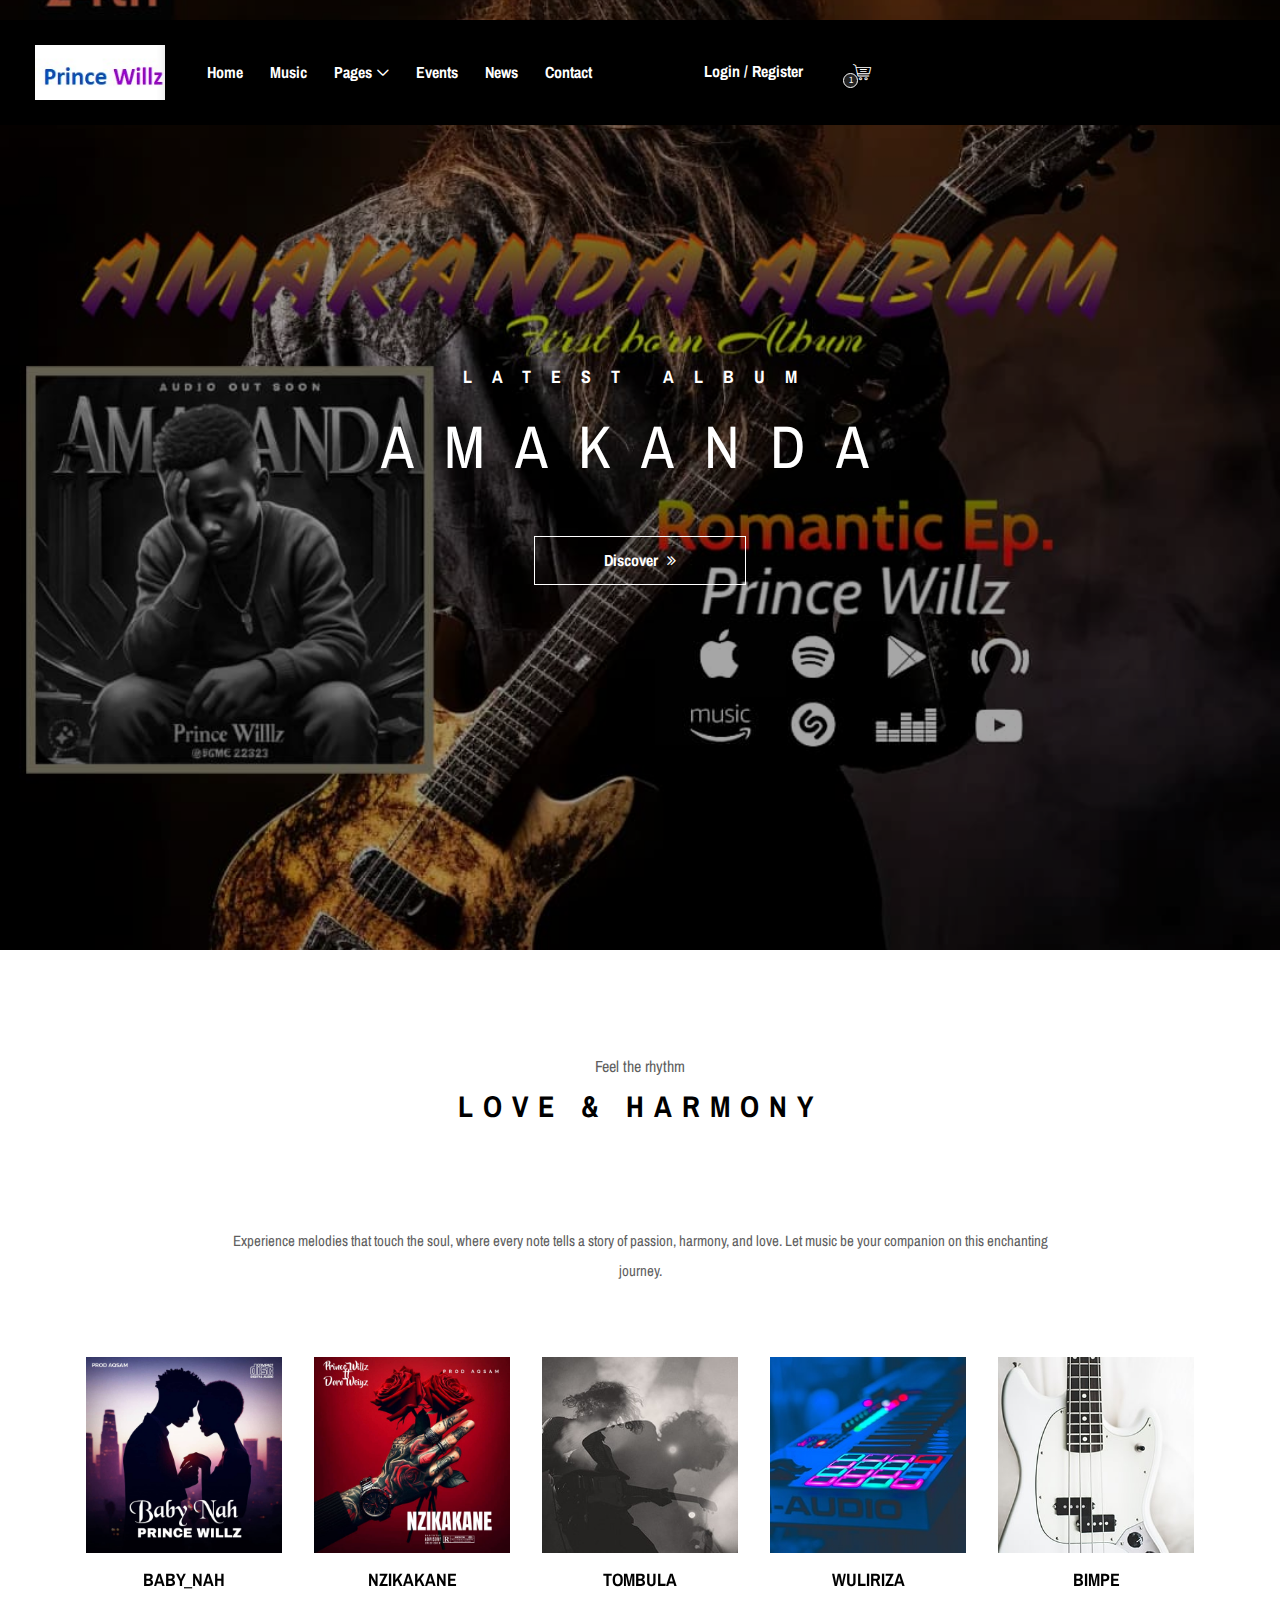
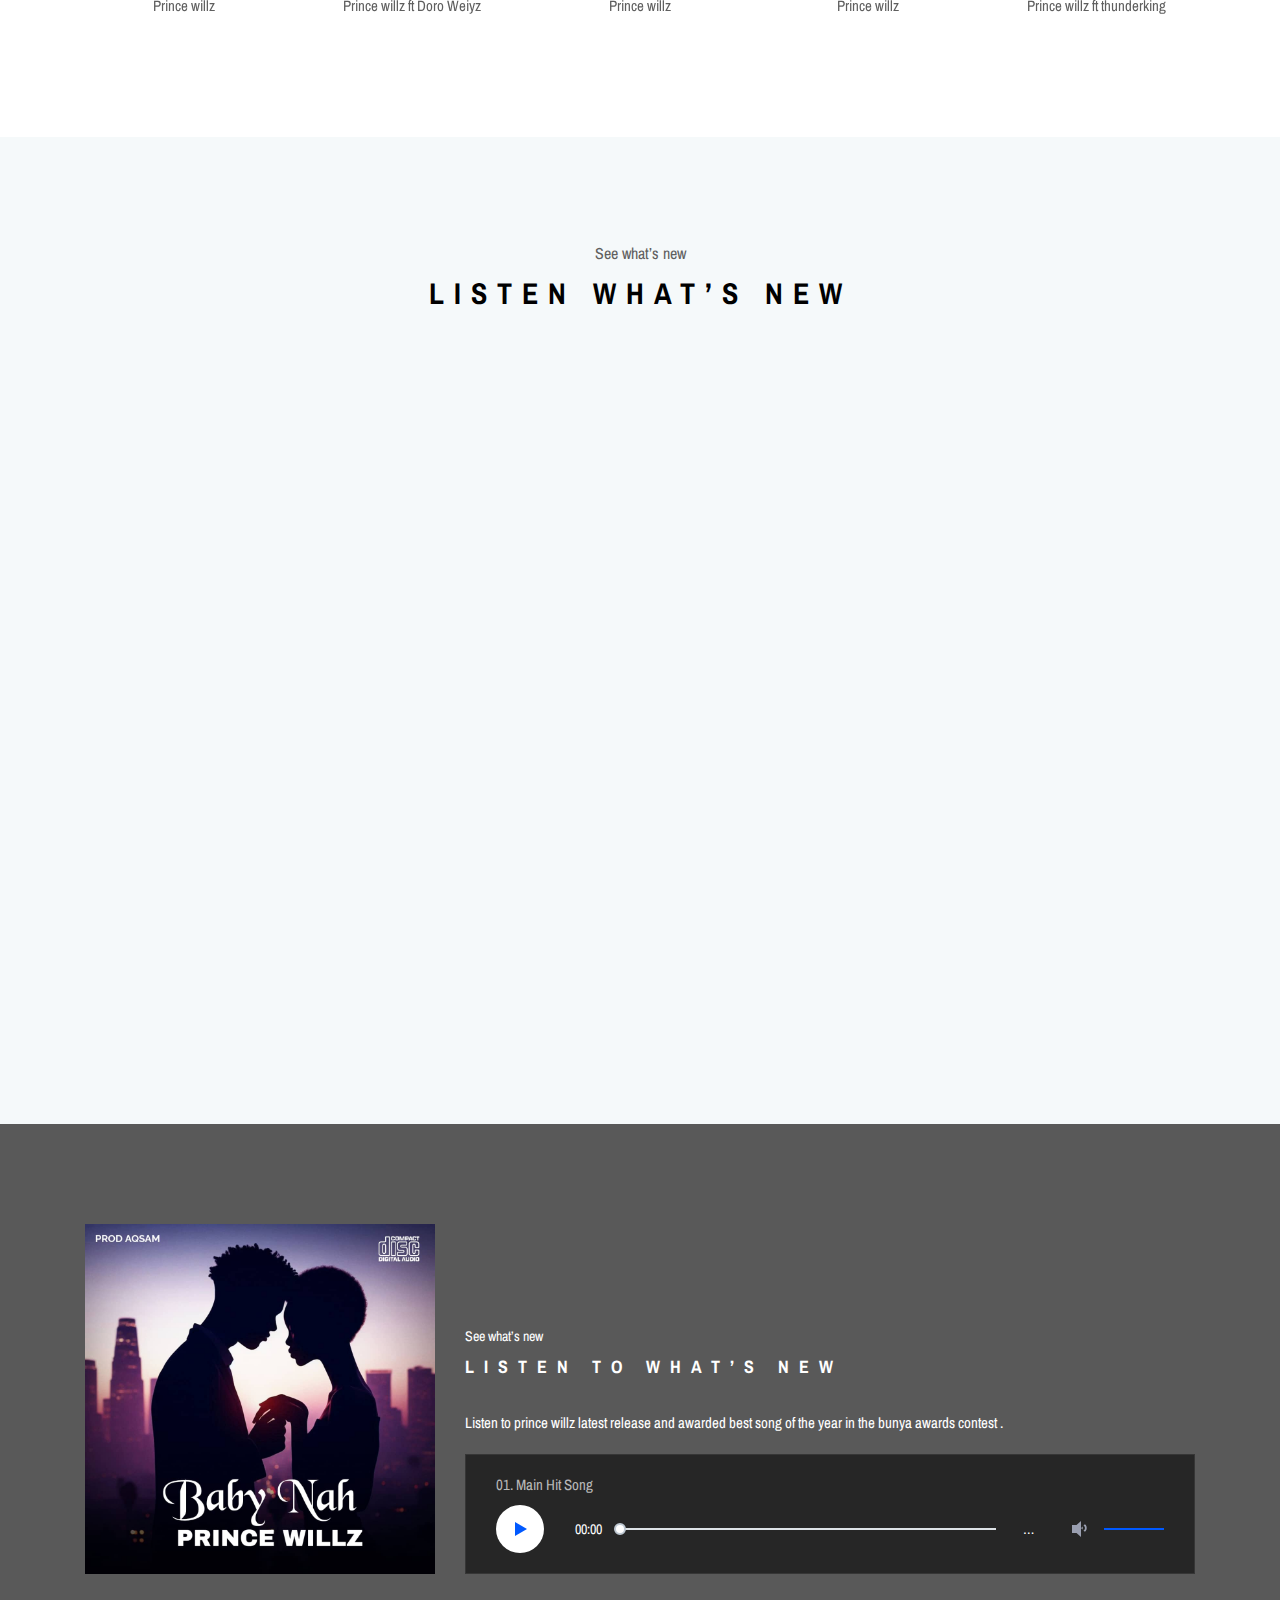
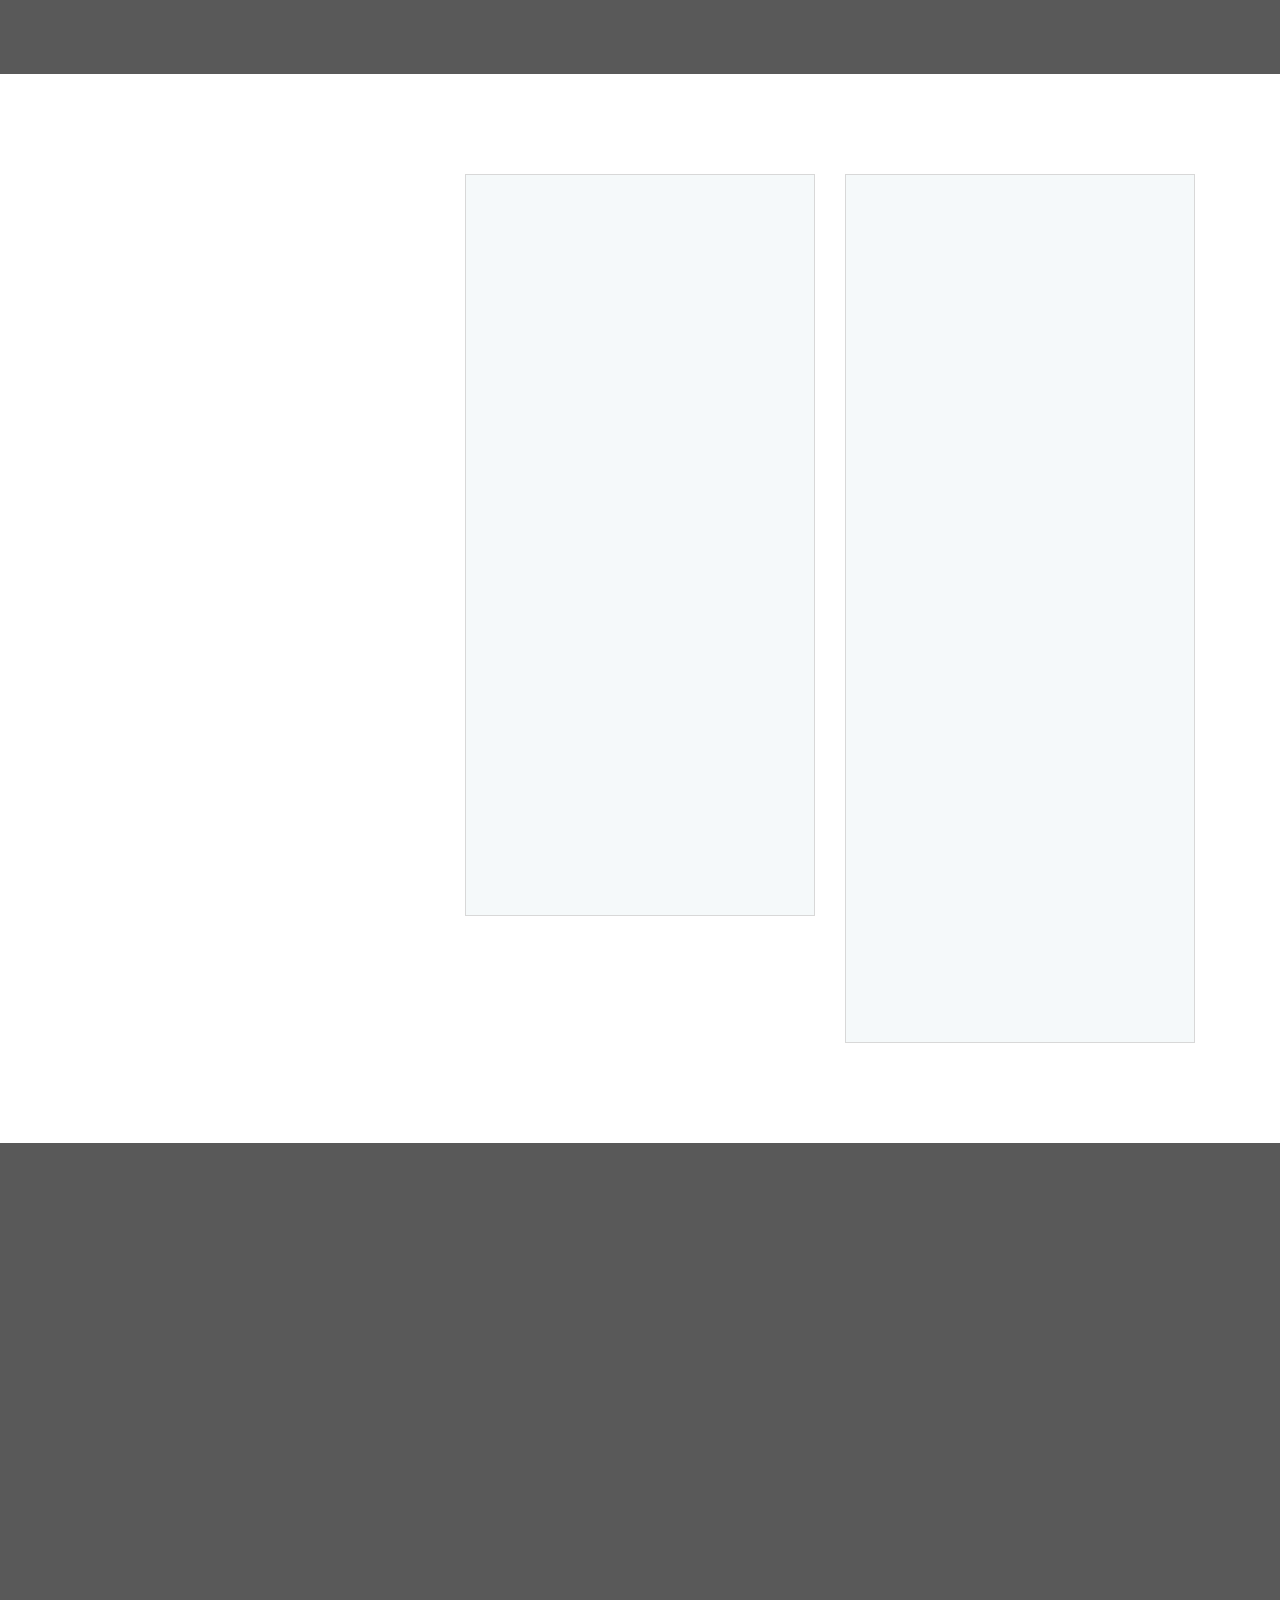
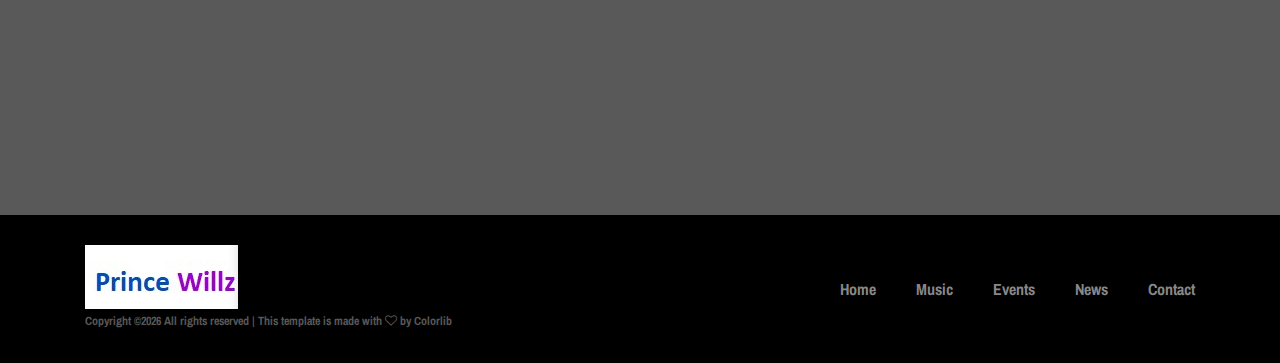
==== commit e3e534af: "Add files via upload" ====
--- a/index.html
+++ b/index.html
@@ -59,27 +59,27 @@
                             <div class="classynav">
                                 <ul>
                                     <li><a href="index.html">Home</a></li>
-                                    <li><a href="music.html">Albums</a></li>
+                                    <li><a href="music.html">Music</a></li>
                                     <li><a href="#">Pages</a>
                                         <ul class="dropdown">
                                             <li><a href="index.html">Home</a></li>
-                                            <li><a href="music.html">Albums</a></li>
-                                            <li><a href="event.html">Events</a></li>
-                                            <li><a href="blog.html">News</a></li>
+                                            <li><a href="music.html">Music</a></li>
+                                            <li><a href="#event.html">Events</a></li>
+                                            <li><a href="#blog.html">News</a></li>
                                             <li><a href="contact.html">Contact</a></li>
-                                            <li><a href="elements.html">Elements</a></li>
+                                            <li><a href="#elements.html">Elements</a></li>
                                             <li><a href="login.html">Login</a></li>
-                                            <li><a href="#">Dropdown</a>
+                                            <li><a href="#">Follow us for more</a>
                                                 <ul class="dropdown">
-                                                    <li><a href="#">Even Dropdown</a></li>
-                                                    <li><a href="#">Even Dropdown</a></li>
-                                                    <li><a href="#">Even Dropdown</a></li>
-                                                    <li><a href="#">Even Dropdown</a>
+                                                    <li><a href="https://wa.me/+256 776138917">Whatsapp</a></li>
+                                                    <li><a href="#">Facebook</a></li>
+                                                    <li><a href="#">instagram</a></li>
+                                                    <li><a href="#">More platforms</a>
                                                         <ul class="dropdown">
-                                                            <li><a href="#">Deeply Dropdown</a></li>
-                                                            <li><a href="#">Deeply Dropdown</a></li>
-                                                            <li><a href="#">Deeply Dropdown</a></li>
-                                                            <li><a href="#">Deeply Dropdown</a></li>
+                                                            <li><a href="tel: +256743268710">Direct chat</a></li>
+                                                            <li><a href="#">Youtube channel</a></li>
+                                                            <li><a href="#">Twitter/X</a></li>
+                                                            <li><a href="#">Join our channel</a></li>
                                                             <li><a href="#">Deeply Dropdown</a></li>
                                                         </ul>
                                                     </li>
@@ -258,7 +258,7 @@
                 <div class="col-12">
                     <div class="section-heading style-2">
                         <p>See what’s new</p>
-                        <h2>Buy What’s New</h2>
+                        <h2>Listen What’s New</h2>
                     </div>
                 </div>
             </div>
@@ -269,13 +269,81 @@
                 <div class="col-12 col-sm-6 col-md-4 col-lg-2">
                     <div class="single-album-area wow fadeInUp" data-wow-delay="100ms">
                         <div class="album-thumb">
-                            <img src="img/bg-img/b1.jpg" alt="">
+                            <img src="img/bg-img/babynah.jpg" alt="">
                             <!-- Album Price -->
                             <div class="album-price">
                                 <p>$0.90</p>
                             </div>
                             <!-- Play Icon -->
                             <div class="play-icon">
+                                <a href="music.html" class="video--play--btn"><span class="icon-play-button"></span></a>
+                            </div>
+                        </div>
+                        <div class="album-info">
+                            <a href="music.html">
+                                <h5>Baby Nah</h5>
+                            </a>
+                            <p>prince willz ft vyroota</p>
+                        </div>
+                    </div>
+                </div>
+
+                <!-- Single Album Area -->
+                <div class="col-12 col-sm-6 col-md-4 col-lg-2">
+                    <div class="single-album-area wow fadeInUp" data-wow-delay="200ms">
+                        <div class="album-thumb">
+                            <img src="img/bg-img/willz.jpg" alt="">
+                        </div>
+                        <div class="album-info">
+                            <a href="music.html">
+                                <h5>sherry</h5>
+                            </a>
+                            <p>prince willz</p>
+                        </div>
+                    </div>
+                </div>
+
+                <!-- Single Album Area -->
+                <div class="col-12 col-sm-6 col-md-4 col-lg-2">
+                    <div class="single-album-area wow fadeInUp" data-wow-delay="300ms">
+                        <div class="album-thumb">
+                            <img src="img/bg-img/b3.jpg" alt="">
+                        </div>
+                        <div class="album-info">
+                            <a href="music.html">
+                                <h5>prince willz</h5>
+                            </a>
+                            <p>Tombula</p>
+                        </div>
+                    </div>
+                </div>
+
+                <!-- Single Album Area -->
+                <div class="col-12 col-sm-6 col-md-4 col-lg-2">
+                    <div class="single-album-area wow fadeInUp" data-wow-delay="400ms">
+                        <div class="album-thumb">
+                            <img src="img/bg-img/b4.jpg" alt="">
+                        </div>
+                        <div class="album-info">
+                            <a href="music.html">
+                                <h5>Bitware</h5>
+                            </a>
+                            <p>prince willz ft vic tumz</p>
+                        </div>
+                    </div>
+                </div>
+
+                <!-- Single Album Area
+                <div class="col-12 col-sm-6 col-md-4 col-lg-2">
+                    <div class="single-album-area wow fadeInUp" data-wow-delay="500ms">
+                        <div class="album-thumb">
+                            <img src="img/bg-img/b1.jpg" alt="">
+                         
+                            <div class="album-price">
+                                <p>$0.90</p>
+                            </div>
+                           
+                            <div class="play-icon">
                                 <a href="#" class="video--play--btn"><span class="icon-play-button"></span></a>
                             </div>
                         </div>
@@ -286,13 +354,30 @@
                             <p>Radio Station</p>
                         </div>
                     </div>
-                </div>
+                </div> -->
 
                 <!-- Single Album Area -->
                 <div class="col-12 col-sm-6 col-md-4 col-lg-2">
+                    <div class="single-album-area wow fadeInUp" data-wow-delay="600ms">
+                        <div class="album-thumb">
+                            <img src="img/bg-img/nzikankane.jpg" alt="">
+                        </div>
+                        <div class="album-info">
+                            <a href="music.html">
+                                <h5>Nzikankane</h5>
+                            </a>
+                            <p>prince willz ft doro weiyz</p>
+                        </div>
+                    </div>
+                </div>
+
+                <!-- Single Album Area -->
+                
+                <!-- Single Album Area 
+                <div class="col-12 col-sm-6 col-md-4 col-lg-2">
                     <div class="single-album-area wow fadeInUp" data-wow-delay="200ms">
                         <div class="album-thumb">
-                            <img src="img/bg-img/b2.jpg" alt="">
+                            <img src="img/bg-img/b4.jpg" alt="">
                         </div>
                         <div class="album-info">
                             <a href="#">
@@ -301,48 +386,18 @@
                             <p>Buble Gum</p>
                         </div>
                     </div>
-                </div>
-
-                <!-- Single Album Area -->
+                </div>-->
+
+                <!-- Single Album Area 
                 <div class="col-12 col-sm-6 col-md-4 col-lg-2">
                     <div class="single-album-area wow fadeInUp" data-wow-delay="300ms">
                         <div class="album-thumb">
-                            <img src="img/bg-img/b3.jpg" alt="">
-                        </div>
-                        <div class="album-info">
-                            <a href="#">
-                                <h5>Jess Parker</h5>
-                            </a>
-                            <p>The Album</p>
-                        </div>
-                    </div>
-                </div>
-
-                <!-- Single Album Area -->
-                <div class="col-12 col-sm-6 col-md-4 col-lg-2">
-                    <div class="single-album-area wow fadeInUp" data-wow-delay="400ms">
-                        <div class="album-thumb">
-                            <img src="img/bg-img/b4.jpg" alt="">
-                        </div>
-                        <div class="album-info">
-                            <a href="#">
-                                <h5>Noises</h5>
-                            </a>
-                            <p>Buble Gum</p>
-                        </div>
-                    </div>
-                </div>
-
-                <!-- Single Album Area -->
-                <div class="col-12 col-sm-6 col-md-4 col-lg-2">
-                    <div class="single-album-area wow fadeInUp" data-wow-delay="500ms">
-                        <div class="album-thumb">
-                            <img src="img/bg-img/b1.jpg" alt="">
-                            <!-- Album Price -->
+                            <img src="img/bg-img/b1.jpg" alt="">-->
+                            <!-- Album Price 
                             <div class="album-price">
                                 <p>$0.90</p>
-                            </div>
-                            <!-- Play Icon -->
+                            </div>-->
+                            <!-- Play Icon 
                             <div class="play-icon">
                                 <a href="#" class="video--play--btn"><span class="icon-play-button"></span></a>
                             </div>
@@ -354,117 +409,49 @@
                             <p>Radio Station</p>
                         </div>
                     </div>
-                </div>
+                </div>-->
 
                 <!-- Single Album Area -->
                 <div class="col-12 col-sm-6 col-md-4 col-lg-2">
+                    <div class="single-album-area wow fadeInUp" data-wow-delay="400ms">
+                        <div class="album-thumb">
+                            <img src="img/bg-img/amakanda.jpg" alt="">
+                        </div>
+                        <div class="album-info">
+                            <a href="music.html">
+                                <h5>AMAKANDA</h5>
+                            </a>
+                            <p>prince willz album</p>
+                        </div>
+                    </div>
+                </div>
+
+                <!-- Single Album Area -->
+
+                <div class="col-12 col-sm-6 col-md-4 col-lg-2">
+                    <div class="single-album-area wow fadeInUp" data-wow-delay="500ms">
+                        <div class="album-thumb">
+                            <img src="img/bg-img/b2.jpg" alt="">
+                        </div>
+                        <div class="album-info">
+                            <a href="music.html">
+                                <h5>Wuliriza</h5>
+                            </a>
+                            <p>Prince willz</p>
+                        </div>
+                    </div>
+                </div>
+                <!-- Single Album Area -->
+                <div class="col-12 col-sm-6 col-md-4 col-lg-2">
                     <div class="single-album-area wow fadeInUp" data-wow-delay="600ms">
                         <div class="album-thumb">
-                            <img src="img/bg-img/b2.jpg" alt="">
+                            <img src="img/bg-img/a5.jpg" alt="">
                         </div>
                         <div class="album-info">
                             <a href="#">
-                                <h5>Noises</h5>
-                            </a>
-                            <p>Buble Gum</p>
-                        </div>
-                    </div>
-                </div>
-
-                <!-- Single Album Area -->
-                <div class="col-12 col-sm-6 col-md-4 col-lg-2">
-                    <div class="single-album-area wow fadeInUp" data-wow-delay="100ms">
-                        <div class="album-thumb">
-                            <img src="img/bg-img/b3.jpg" alt="">
-                        </div>
-                        <div class="album-info">
-                            <a href="#">
-                                <h5>Jess Parker</h5>
-                            </a>
-                            <p>The Album</p>
-                        </div>
-                    </div>
-                </div>
-
-                <!-- Single Album Area -->
-                <div class="col-12 col-sm-6 col-md-4 col-lg-2">
-                    <div class="single-album-area wow fadeInUp" data-wow-delay="200ms">
-                        <div class="album-thumb">
-                            <img src="img/bg-img/b4.jpg" alt="">
-                        </div>
-                        <div class="album-info">
-                            <a href="#">
-                                <h5>Noises</h5>
-                            </a>
-                            <p>Buble Gum</p>
-                        </div>
-                    </div>
-                </div>
-
-                <!-- Single Album Area -->
-                <div class="col-12 col-sm-6 col-md-4 col-lg-2">
-                    <div class="single-album-area wow fadeInUp" data-wow-delay="300ms">
-                        <div class="album-thumb">
-                            <img src="img/bg-img/b1.jpg" alt="">
-                            <!-- Album Price -->
-                            <div class="album-price">
-                                <p>$0.90</p>
-                            </div>
-                            <!-- Play Icon -->
-                            <div class="play-icon">
-                                <a href="#" class="video--play--btn"><span class="icon-play-button"></span></a>
-                            </div>
-                        </div>
-                        <div class="album-info">
-                            <a href="#">
-                                <h5>Garage Band</h5>
-                            </a>
-                            <p>Radio Station</p>
-                        </div>
-                    </div>
-                </div>
-
-                <!-- Single Album Area -->
-                <div class="col-12 col-sm-6 col-md-4 col-lg-2">
-                    <div class="single-album-area wow fadeInUp" data-wow-delay="400ms">
-                        <div class="album-thumb">
-                            <img src="img/bg-img/b2.jpg" alt="">
-                        </div>
-                        <div class="album-info">
-                            <a href="#">
-                                <h5>Noises</h5>
-                            </a>
-                            <p>Buble Gum</p>
-                        </div>
-                    </div>
-                </div>
-
-                <!-- Single Album Area -->
-                <div class="col-12 col-sm-6 col-md-4 col-lg-2">
-                    <div class="single-album-area wow fadeInUp" data-wow-delay="500ms">
-                        <div class="album-thumb">
-                            <img src="img/bg-img/b3.jpg" alt="">
-                        </div>
-                        <div class="album-info">
-                            <a href="#">
-                                <h5>Jess Parker</h5>
-                            </a>
-                            <p>The Album</p>
-                        </div>
-                    </div>
-                </div>
-
-                <!-- Single Album Area -->
-                <div class="col-12 col-sm-6 col-md-4 col-lg-2">
-                    <div class="single-album-area wow fadeInUp" data-wow-delay="600ms">
-                        <div class="album-thumb">
-                            <img src="img/bg-img/b4.jpg" alt="">
-                        </div>
-                        <div class="album-info">
-                            <a href="#">
-                                <h5>Noises</h5>
-                            </a>
-                            <p>Buble Gum</p>
+                                <h5>Bimpe</h5>
+                            </a>
+                            <p>prince willz</p>
                         </div>
                     </div>
                 </div>
@@ -474,7 +461,7 @@
             <div class="row">
                 <div class="col-12">
                     <div class="load-more-btn text-center wow fadeInUp" data-wow-delay="300ms">
-                        <a href="#" class="btn oneMusic-btn">Load More <i class="fa fa-angle-double-right"></i></a>
+                        <a href="music.html" class="btn oneMusic-btn">Load More <i class="fa fa-angle-double-right"></i></a>
                     </div>
                 </div>
             </div>
@@ -799,7 +786,7 @@
                 <div class="col-12">
                     <!-- Contact Form Area -->
                     <div class="contact-form-area">
-                        <form action="#" method="post">
+                        <form action="mailto:godwinfod8@gmail.com" method="post">
                             <div class="row">
                                 <div class="col-md-6 col-lg-4">
                                     <div class="form-group wow fadeInUp" data-wow-delay="100ms">
@@ -848,10 +835,10 @@
                     <div class="footer-nav">
                         <ul>
                             <li><a href="#">Home</a></li>
-                            <li><a href="#">Albums</a></li>
+                            <li><a href="music.html">Music</a></li>
                             <li><a href="#">Events</a></li>
                             <li><a href="#">News</a></li>
-                            <li><a href="#">Contact</a></li>
+                            <li><a href="contact.html">Contact</a></li>
                         </ul>
                     </div>
                 </div>
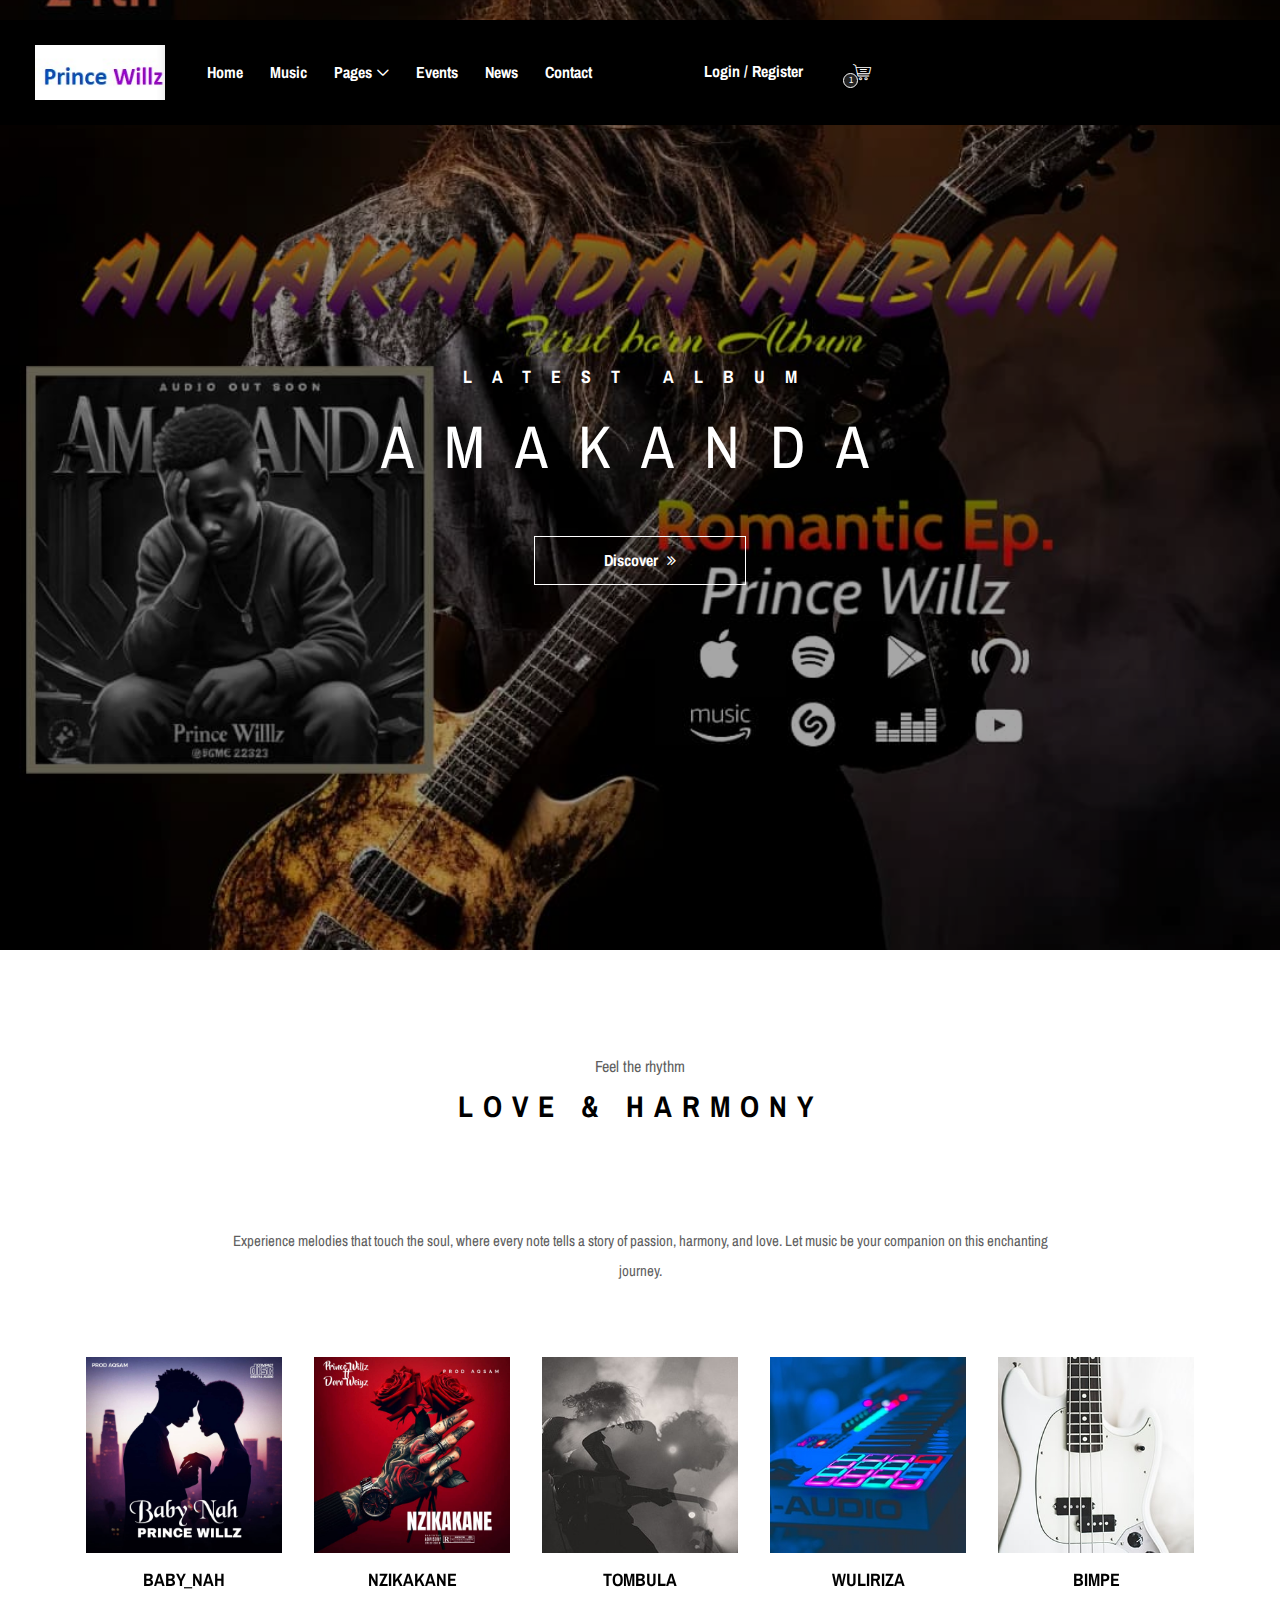
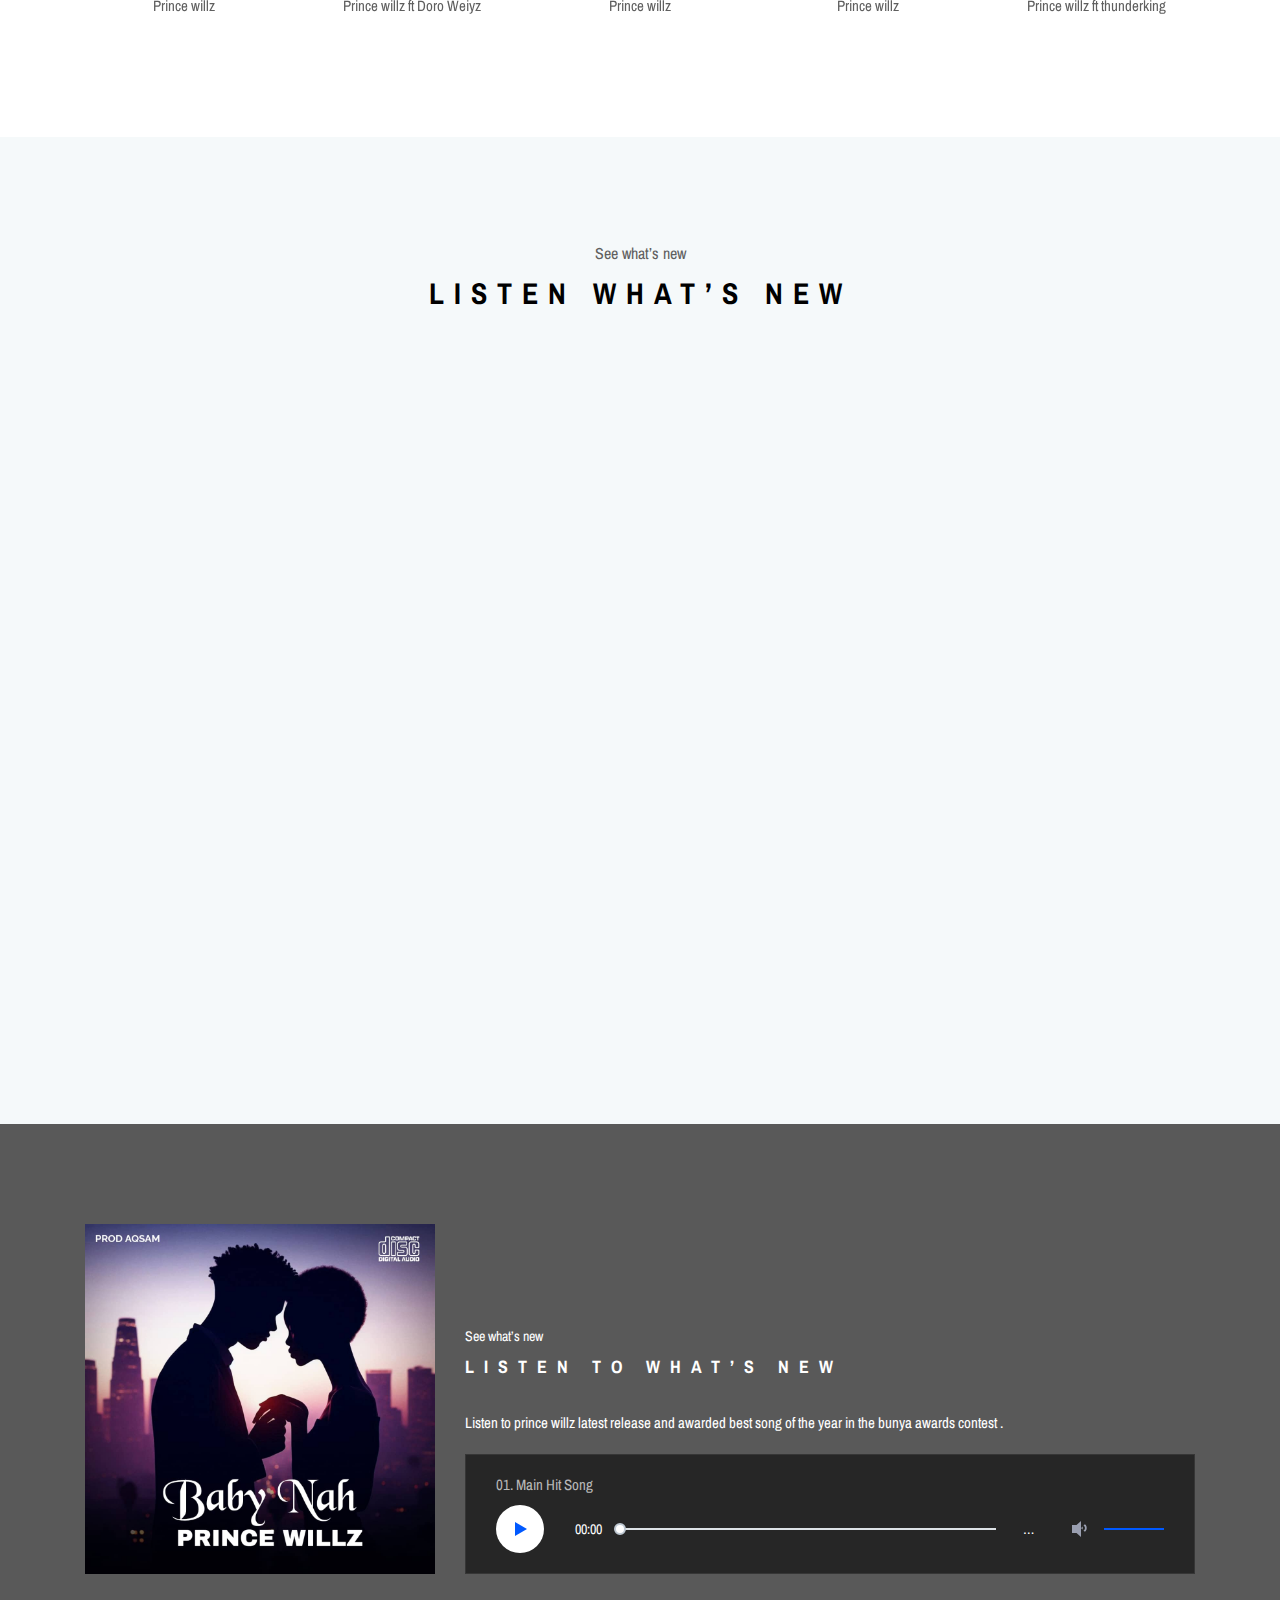
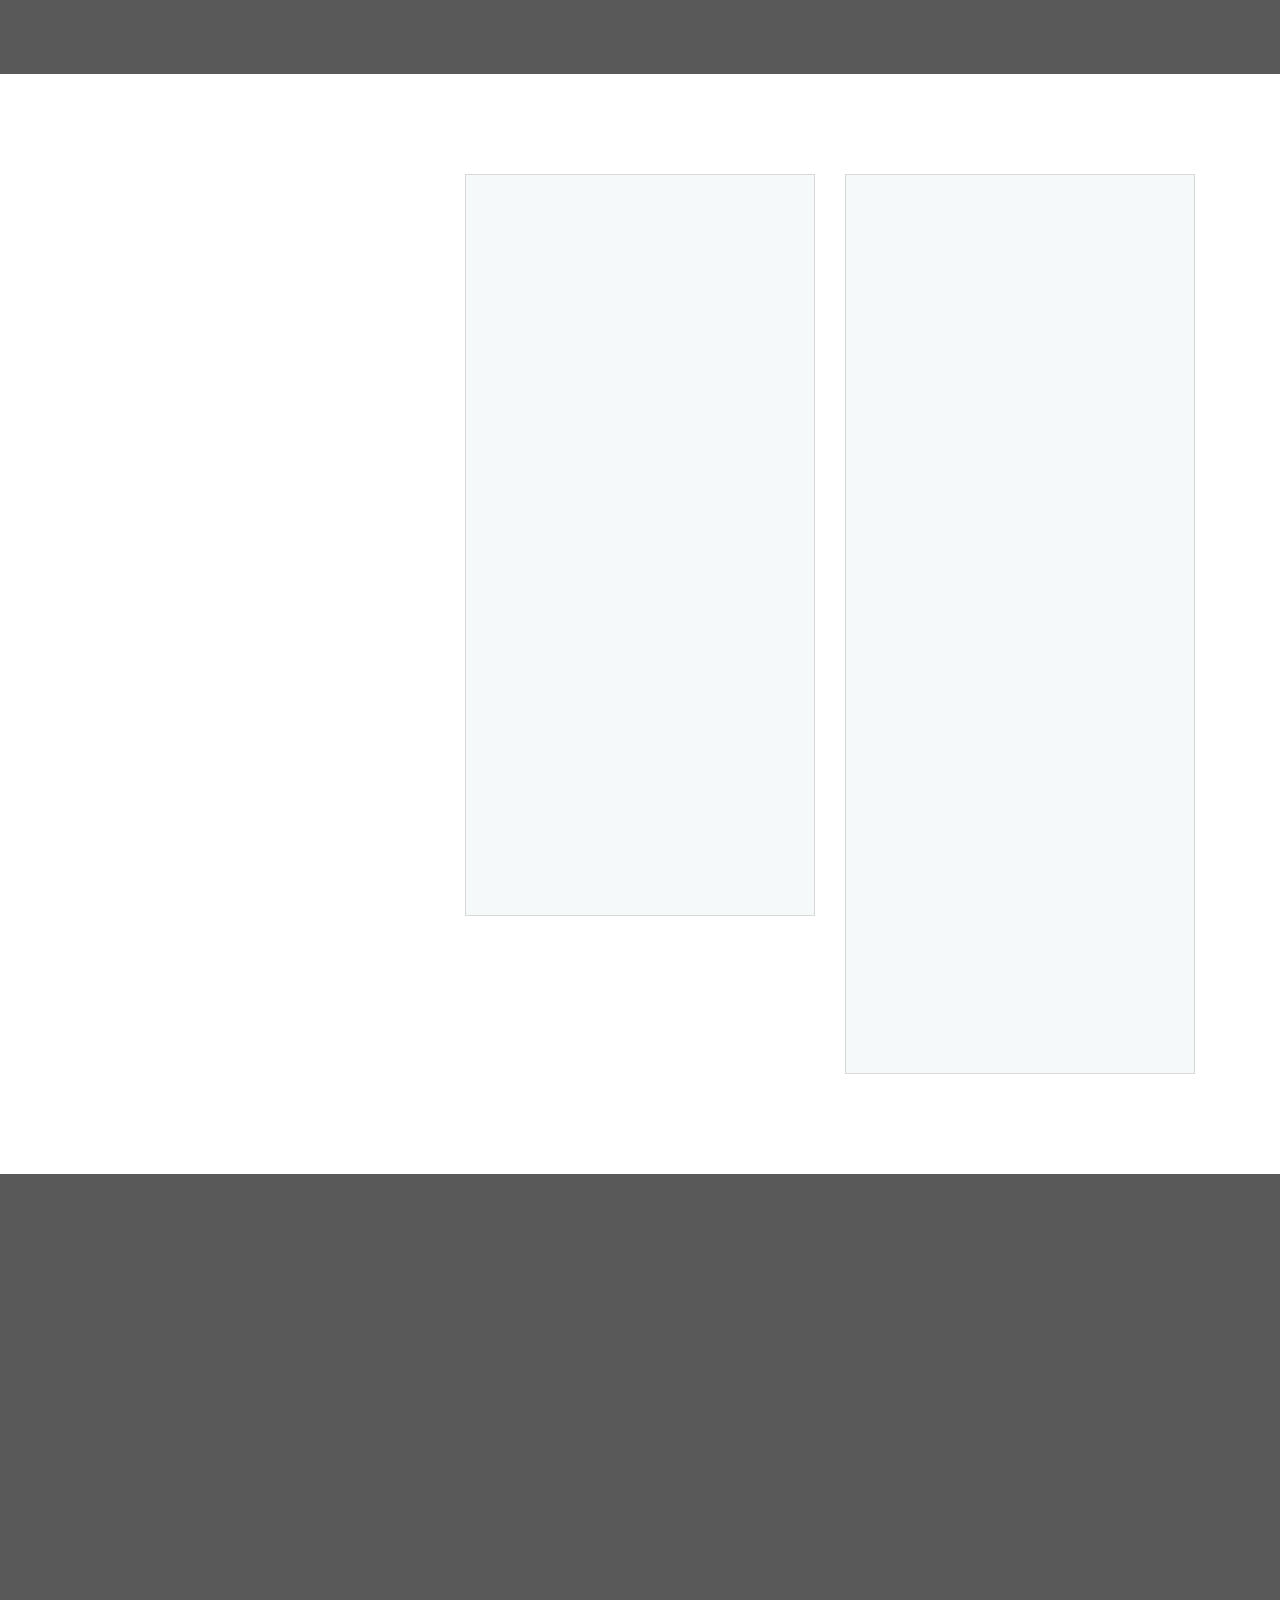
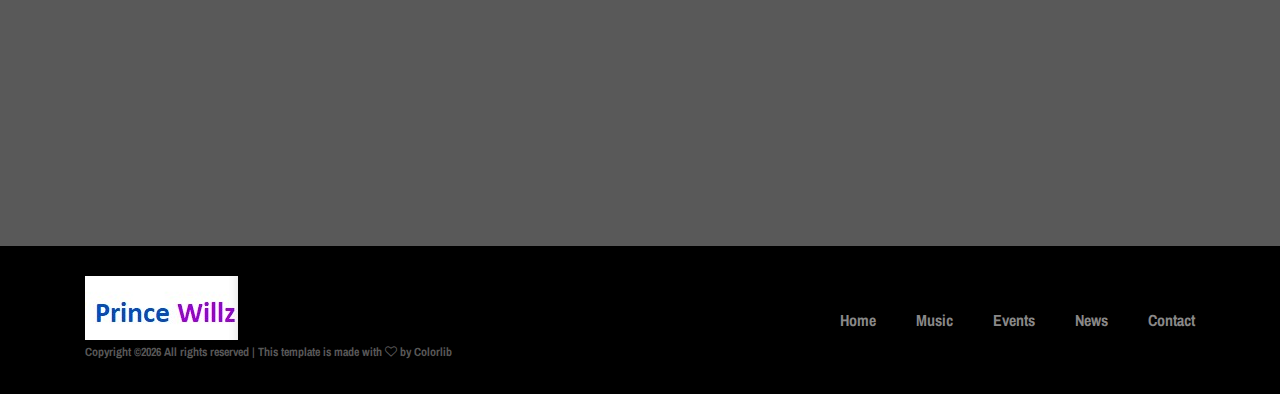
==== commit 2c0f51ed: "Update index.html" ====
--- a/index.html
+++ b/index.html
@@ -696,20 +696,20 @@
                         <!-- Single Artist -->
                         <div class="single-artists d-flex align-items-center wow fadeInUp" data-wow-delay="100ms">
                             <div class="thumbnail">
-                                <img src="img/bg-img/xbamboo.jpg" alt="">
-                            </div>
-                            <div class="content-">
-                                <p>xbamboo</p>
+                                <img src="img/bg-img/willz.JPG" alt="">
+                            </div>
+                            <div class="content-">
+                                <p>Prince willz</p>
                             </div>
                         </div>
 
                         <!-- Single Artist -->
                         <div class="single-artists d-flex align-items-center wow fadeInUp" data-wow-delay="150ms">
                             <div class="thumbnail">
-                                <img src="img/bg-img/willz.jpg" alt="">
-                            </div>
-                            <div class="content-">
-                                <p>Prince Willz</p>
+                                <img src="img/bg-img/xbamboo.jpg" alt="">
+                            </div>
+                            <div class="content-">
+                                <p>Xbamboo</p>
                             </div>
                         </div>
 
